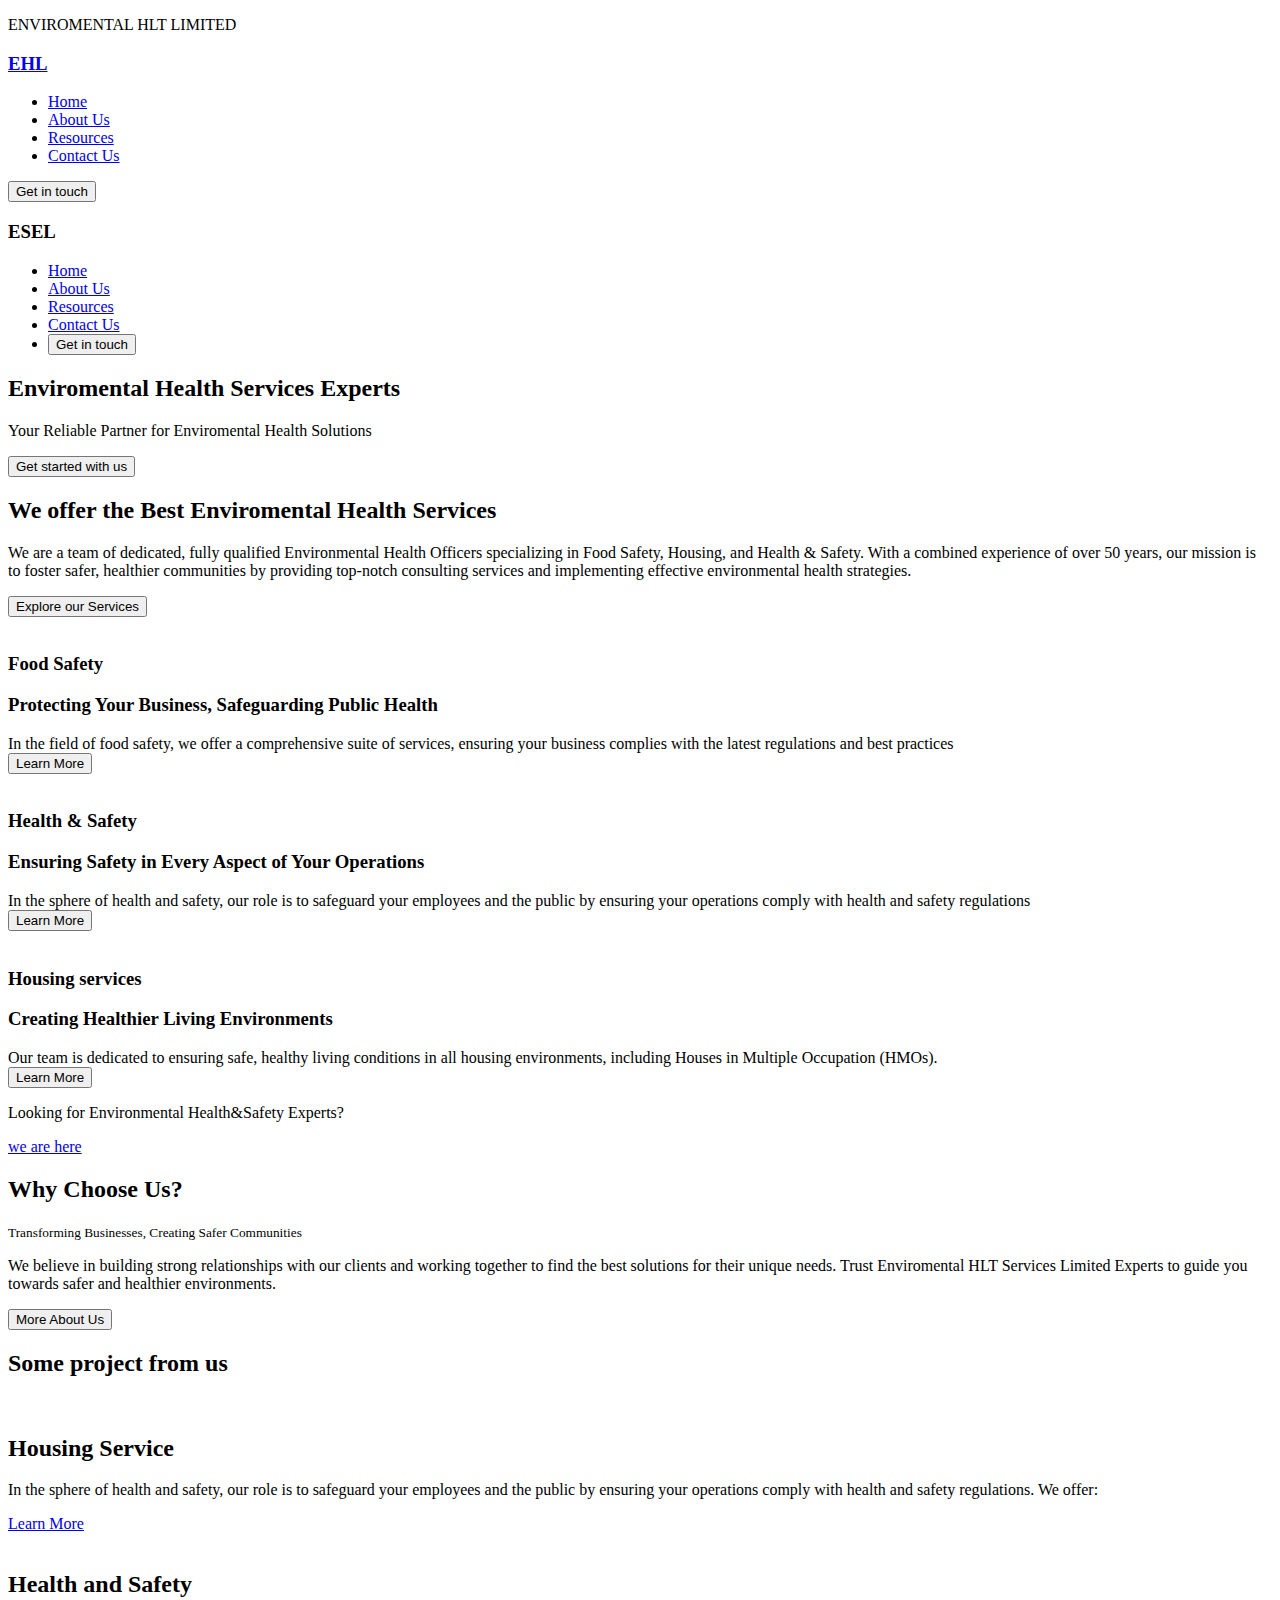
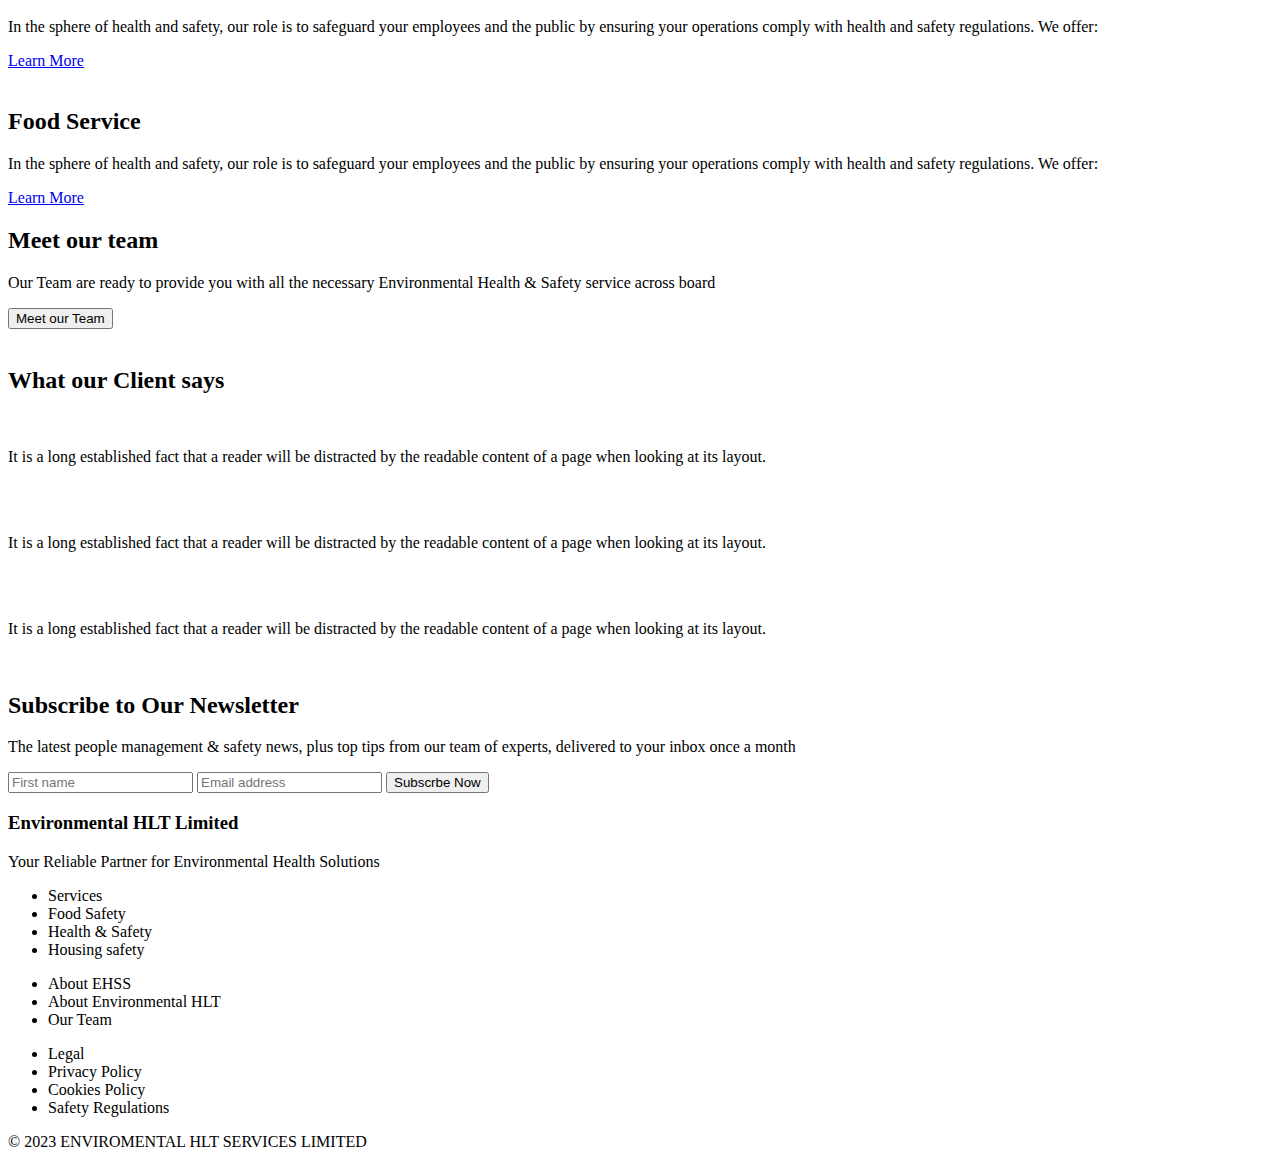
==== Index.html @ 36bedff0 "made adjustment to navbar" ====
<!DOCTYPE html>
<html lang="en">
  <head>
    <meta charset="UTF-8" />
    <meta http-equiv="X-UA-Compatible" content="IE=edge" />
    <meta name="viewport" content="width=device-width, initial-scale=1.0" />
    <title>ESEL | HTML</title>
    <link rel="stylesheet" href="assets/css/style.css" />
    <script src="assets/js/index.js"></script>
  </head>
  <body>
    <section class="hero_section">
      <div class="hero_content_wrapper">
        <div class="help_display">
          <p>ENVIROMENTAL HLT LIMITED</p>
        </div>
        <nav class="navbar">
          <div class="nav_content_wrapper">
            <h3><a href="Index.html" class="link">EHL</a></h3>
            <div class="nav_action_warapper">
              <ul class="nav_list">
                <li><a href="./index.html" class="link">Home</a></li>
                <li><a href="./about.html" class="link">About Us</a></li>
                <li><a href="./resources.html" class="link">Resources</a></li>
                <li><a href="./contact.html" class="link">Contact Us</a></li>
              </ul>
              <button class="btn btn-primary">Get in touch</button>
            </div>
            <div class="mobile_nav_toogler" onclick="oepnMobileNav()">
              <ion-icon name="menu-outline"></ion-icon>
            </div>
          </div>
        </nav>
        <nav class="mobile_nav hide">
          <div class="moble_nav_content_wrappe">
            <div class="mobile_nav_header">
              <h3>ESEL</h3>
              <div class="mobile_nav_closer" onclick="closeMobileNav()">
                <ion-icon name="close-outline"></ion-icon>
              </div>
            </div>
            <div class="mobile_nav_list_wrapper">
              <ul class="mobile_nav_list">
                <li><a href="./index.html" class="link">Home</a></li>
                <li><a href="./about.html" class="link">About Us</a></li>
                <li><a href="./resources.html" class="link">Resources</a></li>
                <li><a href="./contact.html" class="link">Contact Us</a></li>
                <li>
                  <button class="btn btn-primary">Get in touch</button>
                </li>
              </ul>
            </div>
          </div>
        </nav>

        <div class="hero_main_content">
          <h2 class="hero_header">Enviromental Health Services Experts</h2>
          <p class="hero_text">
            Your Reliable Partner for Enviromental Health Solutions
          </p>
          <div class="hero_btn_wrapper">
            <button class="btn btn-primary">Get started with us</button>
          </div>
        </div>
      </div>
    </section>

    <section class="services_section">
      <div class="contain">
        <div class="service_text_wrapper">
          <h2 class="services_section_header text-primary">
            We offer the Best Enviromental Health Services
          </h2>
          <p class="service_text">
            We are a team of dedicated, fully qualified Environmental Health
            Officers specializing in Food Safety, Housing, and Health & Safety.
            With a combined experience of over 50 years, our mission is to
            foster safer, healthier communities by providing top-notch
            consulting services and implementing effective environmental health
            strategies.
          </p>
          <button class="btn btn-primary-outline">Explore our Services</button>
        </div>

        <div class="service_content_wrapper">
          <div class="service_cards_wrapper">
            <div class="service_card">
              <div class="service_card_img_wrapper">
                <img
                  src="./assets/Images/food-case-study.png"
                  alt=""
                  class="service_card_img"
                />
              </div>
              <div class="service_card_content_wrapper">
                <div class="service_cardHeader">
                  <h3 class="service_card_header text-primary">Food Safety</h3>
                  <h3 class="service_card_sub_heading">
                    Protecting Your Business, Safeguarding Public Health
                  </h3>
                </div>
                <div class="service_cardBody">
                  <div class="service_card_text">
                    In the field of food safety, we offer a comprehensive suite
                    of services, ensuring your business complies with the latest
                    regulations and best practices
                  </div>
                  <button class="btn btn-block btn-primary">Learn More</button>
                </div>
              </div>
            </div>
            <div class="service_card">
              <div class="service_card_img_wrapper">
                <img
                  src="./assets/Images/health and safety banner.png"
                  alt=""
                  class="service_card_img"
                />
              </div>
              <div class="service_card_content_wrapper">
                <div class="service_cardHeader">
                  <h3 class="service_card_header">Health & Safety</h3>
                  <h3 class="service_card_sub_heading">
                    Ensuring Safety in Every Aspect of Your Operations
                  </h3>
                </div>
                <div class="service_cardBody">
                  <div class="service_card_text">
                    In the sphere of health and safety, our role is to safeguard
                    your employees and the public by ensuring your operations
                    comply with health and safety regulations
                  </div>
                  <button class="btn btn-block btn-dark">Learn More</button>
                </div>
              </div>
            </div>
            <div class="service_card">
              <div class="service_card_img_wrapper">
                <img
                  src="./assets/Images/housing banner.png"
                  alt=""
                  class="service_card_img"
                />
              </div>
              <div class="service_card_content_wrapper">
                <div class="service_cardHeader">
                  <h3 class="service_card_header text-pink">
                    Housing services
                  </h3>
                  <h3 class="service_card_sub_heading">
                    Creating Healthier Living Environments
                  </h3>
                </div>
                <div class="service_cardBody">
                  <div class="service_card_text">
                    Our team is dedicated to ensuring safe, healthy living
                    conditions in all housing environments, including Houses in
                    Multiple Occupation (HMOs).
                  </div>
                  <button class="btn btn-block btn-pink">Learn More</button>
                </div>
              </div>
            </div>
          </div>
        </div>

        <div class="service_bottom_area">
          <p>Looking for Environmental Health&Safety Experts?</p>
          <a href="#" class="service_link">we are here</a>
        </div>
      </div>
    </section>

    <div class="why_us_section">
      <div class="why_us_section_content_wrapper">
        <h2 class="why_us_header">Why Choose Us?</h2>
        <small>Transforming Businesses, Creating Safer Communities</small>
        <p class="why_us_text">
          We believe in building strong relationships with our clients and
          working together to find the best solutions for their unique needs.
          Trust Enviromental HLT Services Limited Experts to guide you towards
          safer and healthier environments.
        </p>
        <button class="btn btn-primary">More About Us</button>
      </div>
    </div>

    <section class="project_section">
      <div class="contain">
        <div class="peoject_action">
          <h2 class="project_section_header">Some project from us</h2>
        </div>
        <div class="project_cards_wrapper">
          <div class="project_card">
            <div class="project_card_img_wrapper">
              <img
                src="./assets/Images/housing-case-study.png"
                alt=""
                class="project_card_img"
              />
            </div>
            <div class="project_card_content_wrapper">
              <h2 class="project_card_heading">Housing Service</h2>
              <p class="project_card_text">
                In the sphere of health and safety, our role is to safeguard
                your employees and the public by ensuring your operations comply
                with health and safety regulations. We offer:
              </p>
              <a href="#" class="project_card_link">Learn More</a>
            </div>
          </div>
          <div class="project_card">
            <div class="project_card_img_wrapper">
              <img
                src="./assets/Images/housing-case-study.png"
                alt=""
                class="project_card_img"
              />
            </div>
            <div class="project_card_content_wrapper">
              <h2 class="project_card_heading">Health and Safety</h2>
              <p class="project_card_text">
                In the sphere of health and safety, our role is to safeguard
                your employees and the public by ensuring your operations comply
                with health and safety regulations. We offer:
              </p>
              <a href="#" class="project_card_link">Learn More</a>
            </div>
          </div>
          <div class="project_card">
            <div class="project_card_img_wrapper">
              <img
                src="./assets/Images/housing-case-study.png"
                alt=""
                class="project_card_img"
              />
            </div>
            <div class="project_card_content_wrapper">
              <h2 class="project_card_heading">Food Service</h2>
              <p class="project_card_text">
                In the sphere of health and safety, our role is to safeguard
                your employees and the public by ensuring your operations comply
                with health and safety regulations. We offer:
              </p>
              <a href="#" class="project_card_link">Learn More</a>
            </div>
          </div>
        </div>
      </div>
    </section>

    <section class="team_section">
      <div class="team_section_content_wrapper">
        <div class="team_section_top_area">
          <h2 class="team_section_header">Meet our team</h2>
          <p class="team_section_text">
            Our Team are ready to provide you with all the necessary
            Environmental Health & Safety service across board
          </p>
          <button class="btn btn-primary">Meet our Team</button>
        </div>
        <div class="team_members_image_wrapper">
          <img src="./assets/Images/team/3.png" alt="" class="team_img" />
          <img src="./assets/Images/team/3.png" alt="" class="team_img" />
          <img
            src="./assets/Images/team/4.png"
            alt=""
            class="team_img learge_team_img"
          />
          <img src="./assets/Images/team/6.png" alt="" class="team_img" />
          <img src="./assets/Images/team/6.png" alt="" class="team_img" />
        </div>
      </div>
    </section>

    <section class="review_section">
      <h2 class="review_section_header">What our Client says</h2>
      <div class="review_cards_wrapper">
        <div class="review_card">
          <img
            src="./assets/Images/testimonial-icon.png"
            alt=""
            class="review_card_icon"
          />
          <p class="review_text">
            It is a long established fact that a reader will be distracted by
            the readable content of a page when looking at its layout.
          </p>
          <div class="review_user_img_wrapper">
            <img
              src="./assets/Images/why choose us banner.png"
              alt=""
              class="review_user_img"
            />
          </div>
        </div>
        <div class="review_card">
          <img
            src="./assets/Images/testimonial-icon.png"
            alt=""
            class="review_card_icon"
          />
          <p class="review_text">
            It is a long established fact that a reader will be distracted by
            the readable content of a page when looking at its layout.
          </p>
          <div class="review_user_img_wrapper">
            <img
              src="./assets/Images/why choose us banner.png"
              alt=""
              class="review_user_img"
            />
          </div>
        </div>
        <div class="review_card">
          <img
            src="./assets/Images/testimonial-icon.png"
            alt=""
            class="review_card_icon"
          />
          <p class="review_text">
            It is a long established fact that a reader will be distracted by
            the readable content of a page when looking at its layout.
          </p>
          <div class="review_user_img_wrapper">
            <img
              src="./assets/Images/why choose us banner.png"
              alt=""
              class="review_user_img"
            />
          </div>
        </div>
      </div>
    </section>

    <section class="news_letter_section">
      <div class="news_letter_content_wrapper">
        <h2 class="newsletter_header">Subscribe to Our Newsletter</h2>
        <p class="news_letter_text">
          The latest people management & safety news, plus top tips from our
          team of experts, delivered to your inbox once a month
        </p>
        <div class="news_letter_form">
          <input
            type="text"
            name=""
            placeholder="First name"
            class="news_letter_input"
          />
          <input
            type="Email"
            name=""
            placeholder="Email address"
            class="news_letter_input"
          />
          <button class="btn btn-square btn-black">Subscrbe Now</button>
        </div>
      </div>
    </section>

    <footer class="footer">
      <div class="footer_content_wrapper">
        <div class="footer_diff">
          <h3 class="brand_name">Environmental HLT Limited</h3>
          <p class="brand_text">
            Your Reliable Partner for Environmental Health Solutions
          </p>
        </div>
        <div class="footer_list_wrapper">
          <ul class="footer_list">
            <li>Services</li>
            <li>Food Safety</li>
            <li>Health & Safety</li>
            <li>Housing safety</li>
          </ul>
          <ul class="footer_list">
            <li>About EHSS</li>
            <li>About Environmental HLT</li>
            <li>Our Team</li>
          </ul>
          <ul class="footer_list">
            <li>Legal</li>
            <li>Privacy Policy</li>
            <li>Cookies Policy</li>
            <li>Safety Regulations</li>
          </ul>
        </div>
      </div>
      <p class="copyright">© 2023 ENVIROMENTAL HLT SERVICES LIMITED</p>
    </footer>

    <script
      type="module"
      src="https://unpkg.com/ionicons@7.1.0/dist/ionicons/ionicons.esm.js"
    ></script>
    <script
      nomodule
      src="https://unpkg.com/ionicons@7.1.0/dist/ionicons/ionicons.js"
    ></script>
  </body>
</html>
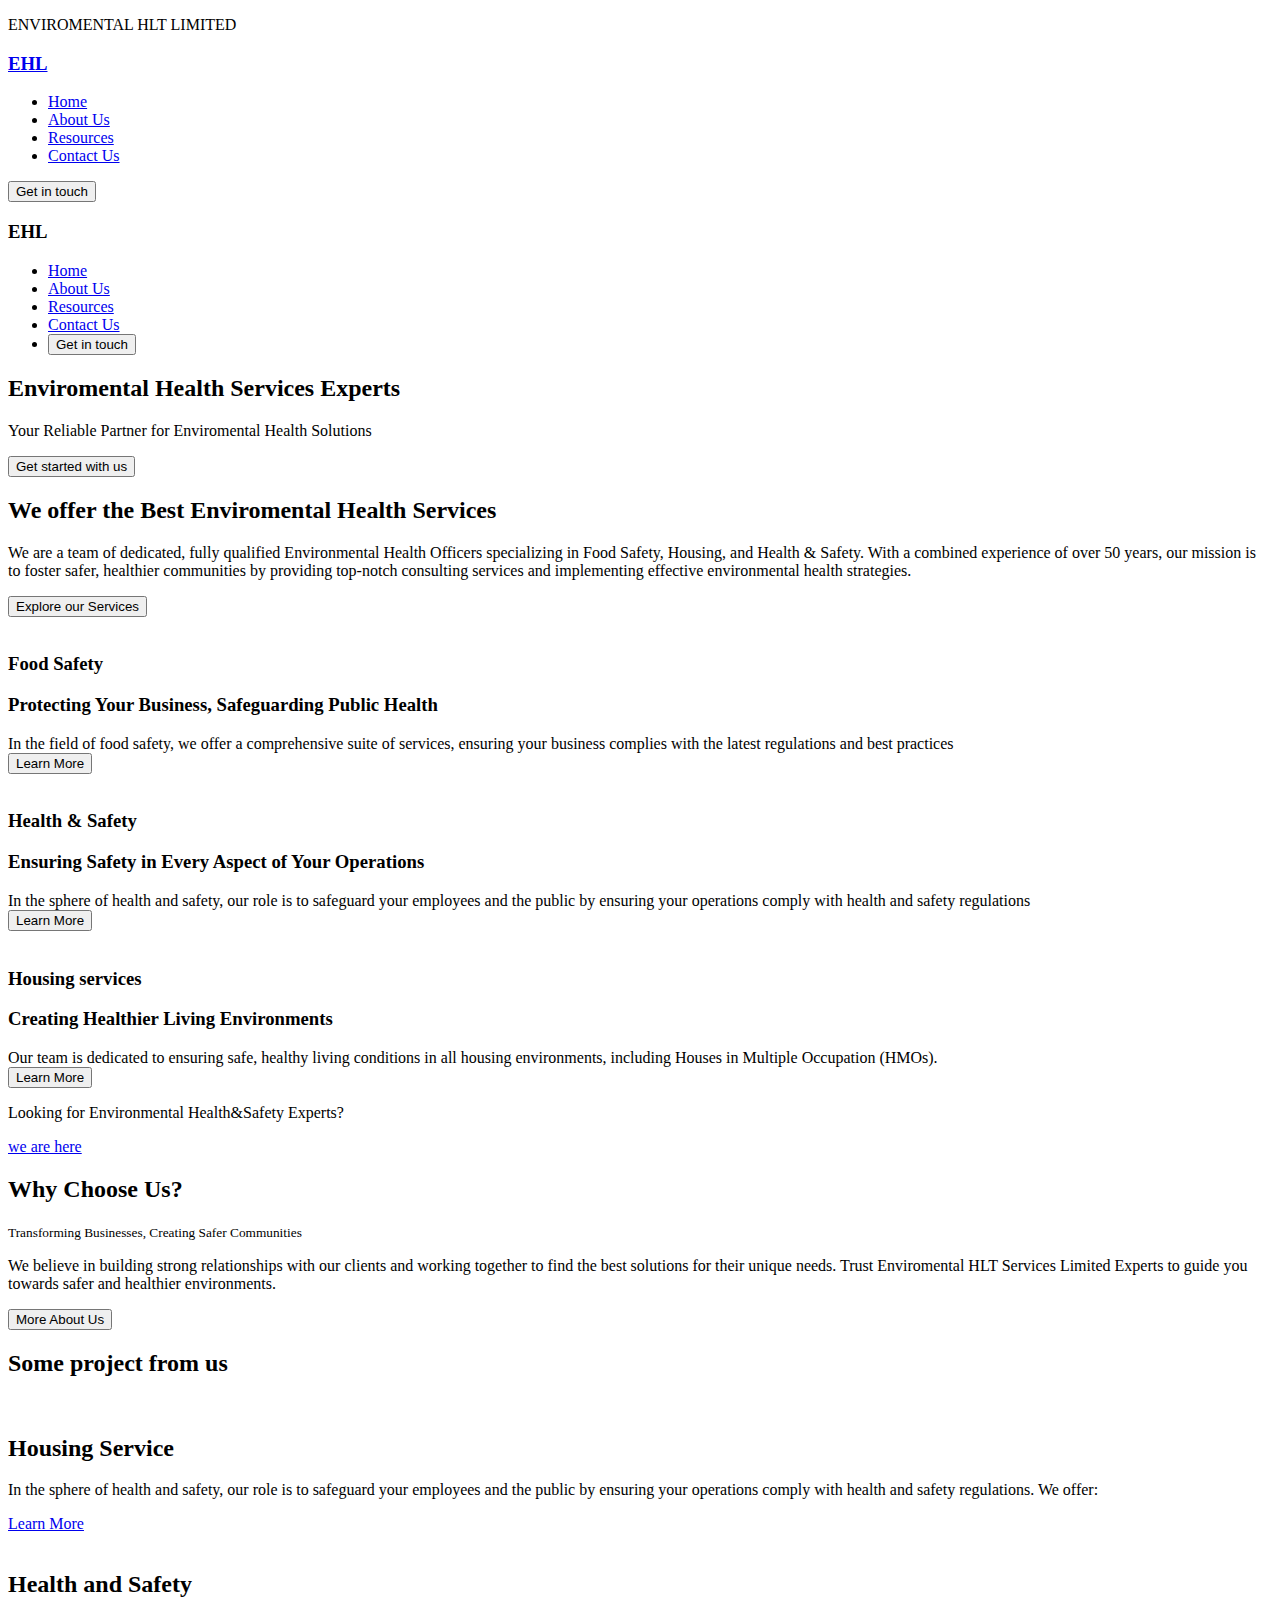
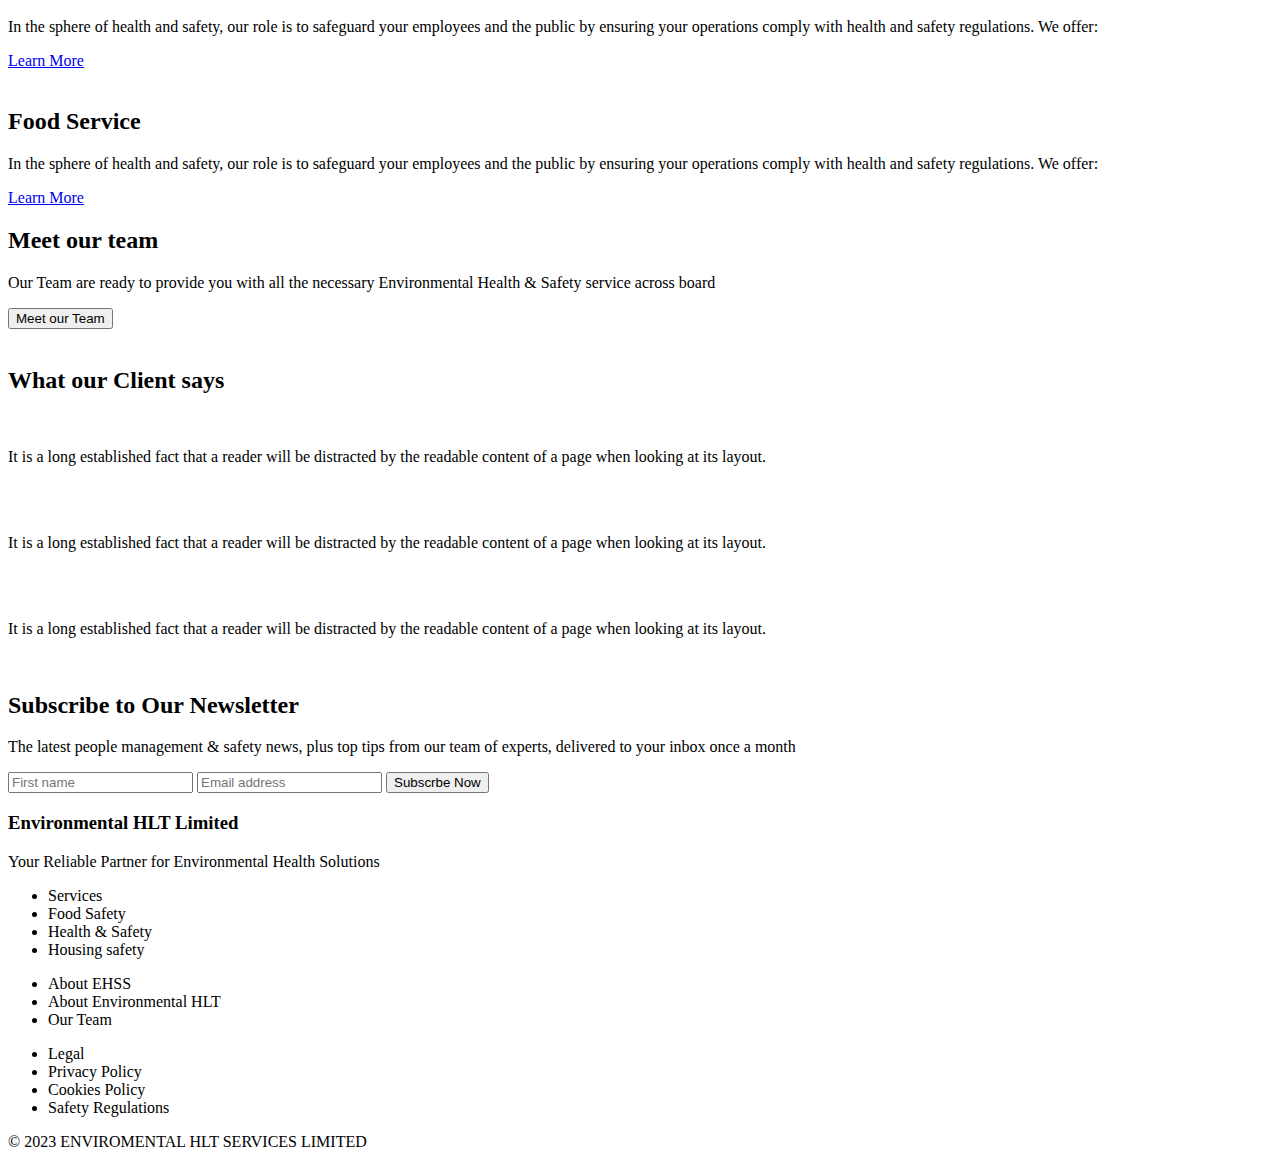
==== commit 8beab424: "maing adjustment to mobile nav" ====
--- a/Index.html
+++ b/Index.html
@@ -34,7 +34,7 @@
         <nav class="mobile_nav hide">
           <div class="moble_nav_content_wrappe">
             <div class="mobile_nav_header">
-              <h3>ESEL</h3>
+              <h3>EHL</h3>
               <div class="mobile_nav_closer" onclick="closeMobileNav()">
                 <ion-icon name="close-outline"></ion-icon>
               </div>
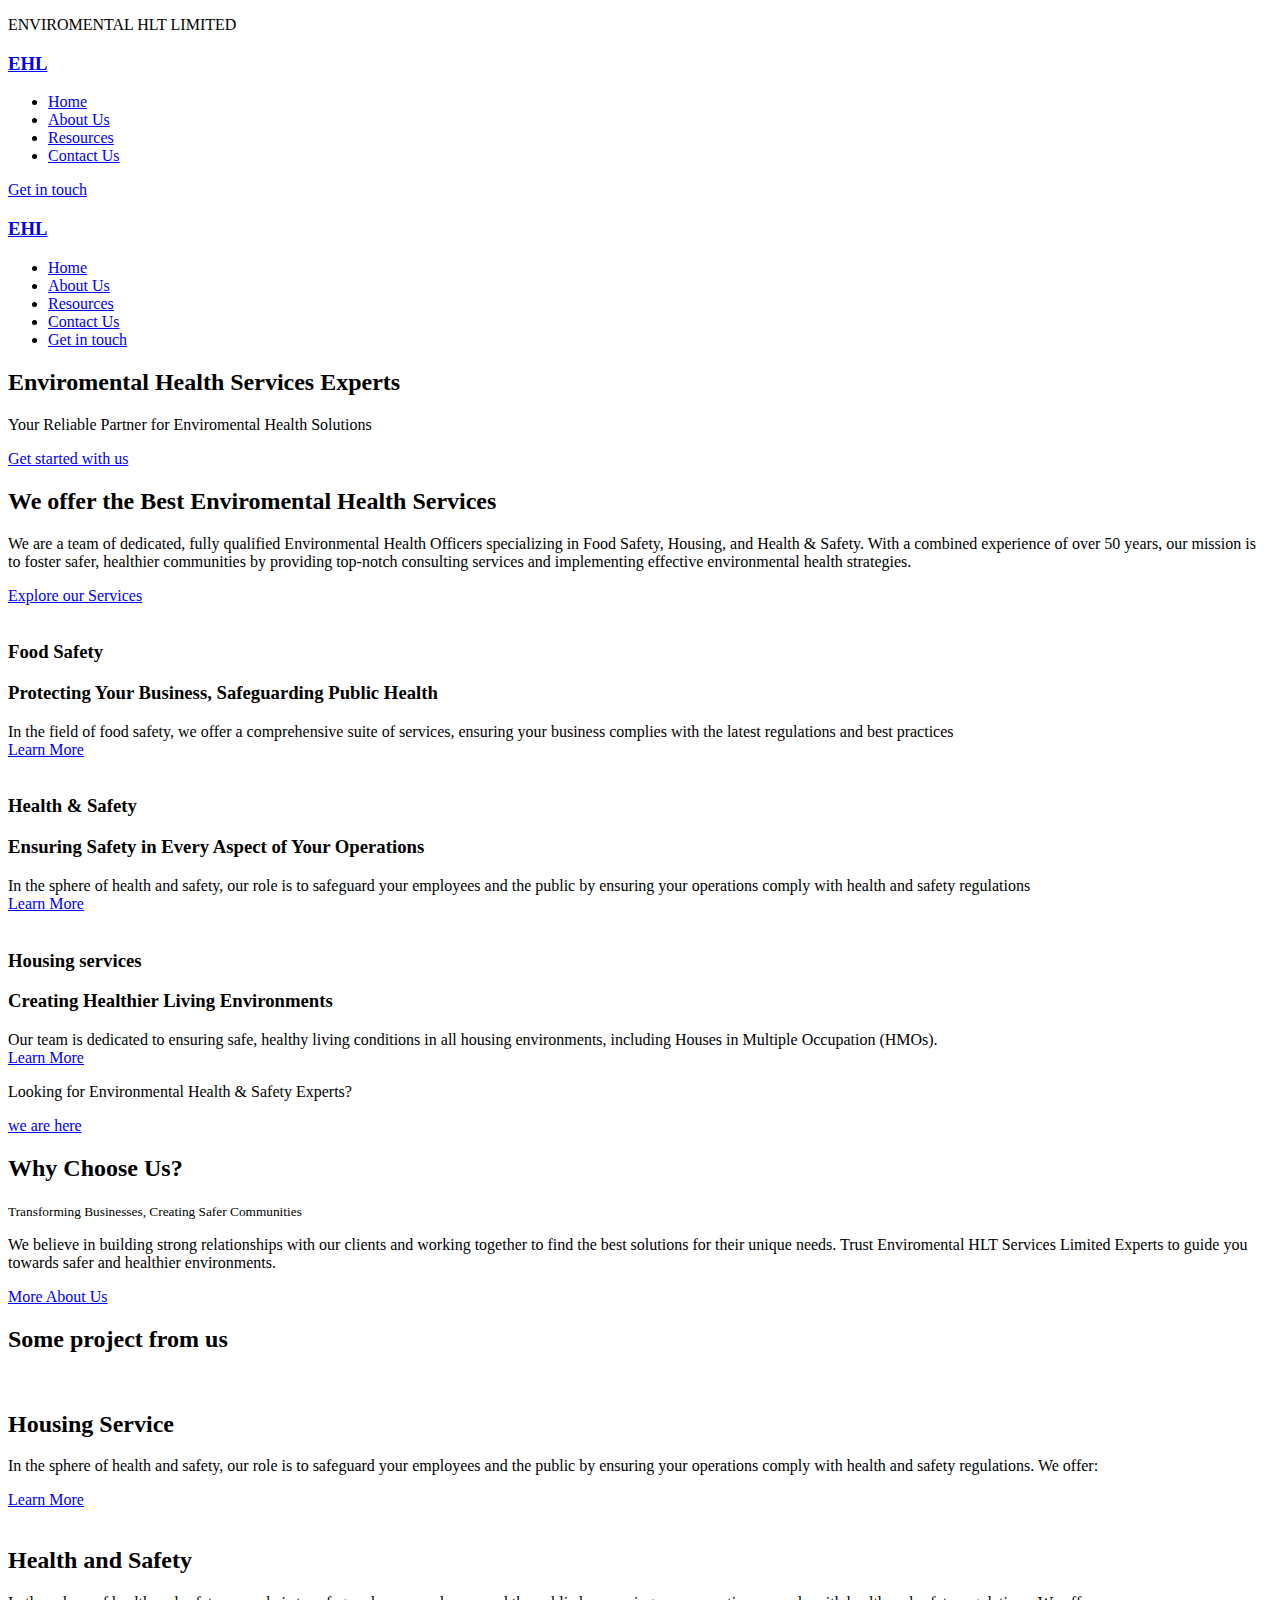
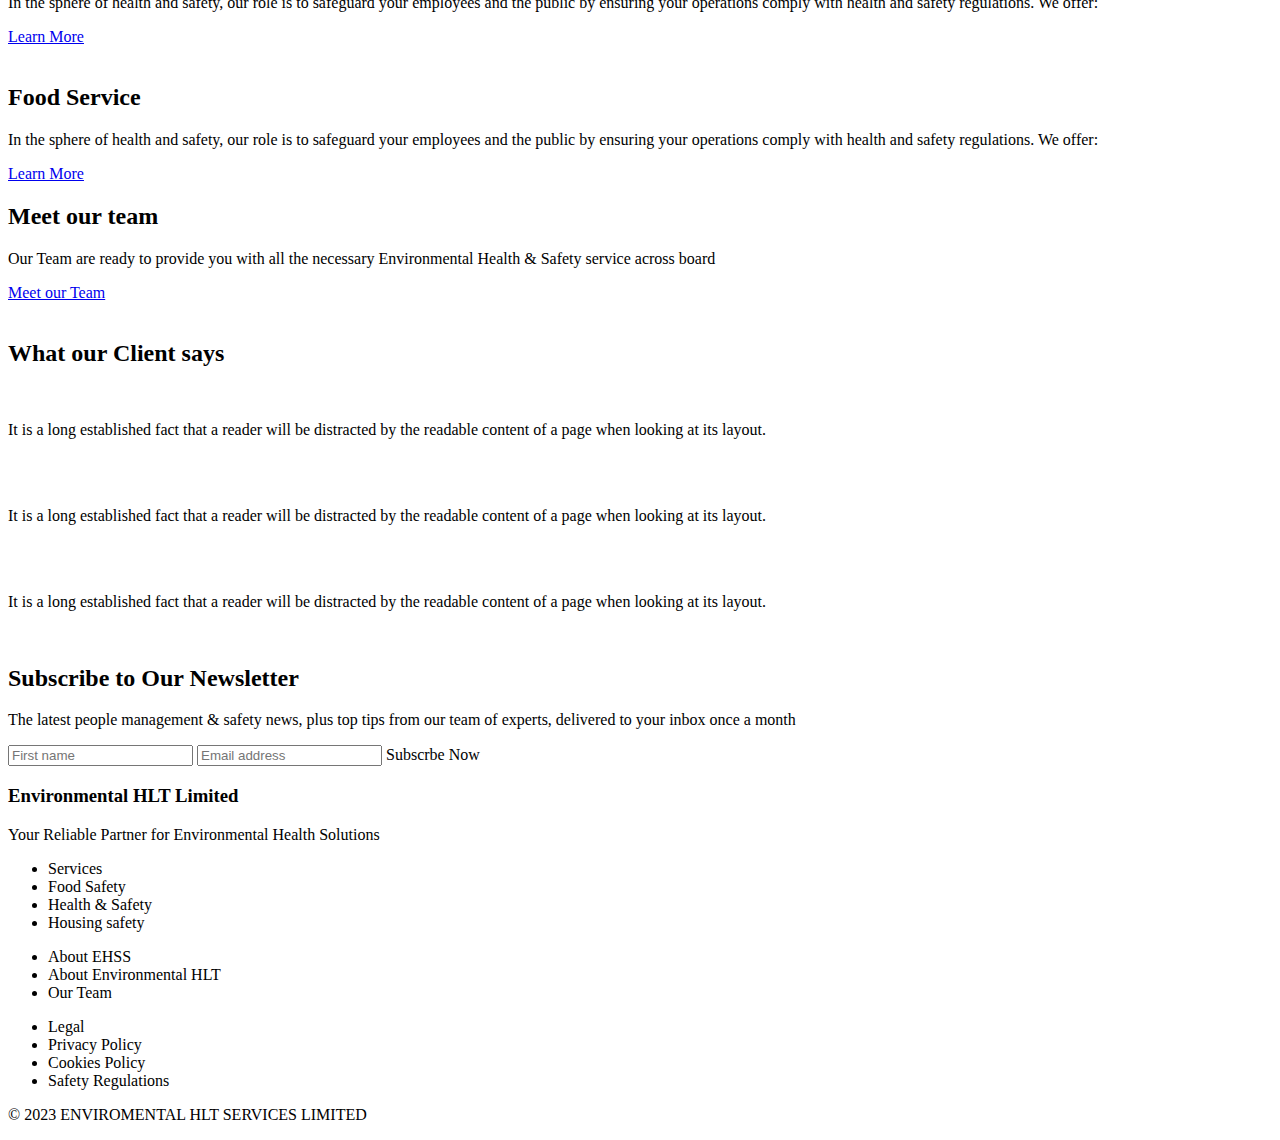
==== commit c5eaa249: "change styles to styles.css" ====
--- a/Index.html
+++ b/Index.html
@@ -5,7 +5,7 @@
     <meta http-equiv="X-UA-Compatible" content="IE=edge" />
     <meta name="viewport" content="width=device-width, initial-scale=1.0" />
     <title>ESEL | HTML</title>
-    <link rel="stylesheet" href="assets/css/style.css" />
+    <link rel="stylesheet" href="assets/css/styles.css" />
     <script src="assets/js/index.js"></script>
   </head>
   <body>
@@ -24,17 +24,18 @@
                 <li><a href="./resources.html" class="link">Resources</a></li>
                 <li><a href="./contact.html" class="link">Contact Us</a></li>
               </ul>
-              <button class="btn btn-primary">Get in touch</button>
+              <a href="contact.html" class="btn btn-primary">Get in touch</a>
             </div>
             <div class="mobile_nav_toogler" onclick="oepnMobileNav()">
               <ion-icon name="menu-outline"></ion-icon>
             </div>
           </div>
         </nav>
+
         <nav class="mobile_nav hide">
           <div class="moble_nav_content_wrappe">
             <div class="mobile_nav_header">
-              <h3>EHL</h3>
+              <h3><a href="Index.html" class="link">EHL</a></h3>
               <div class="mobile_nav_closer" onclick="closeMobileNav()">
                 <ion-icon name="close-outline"></ion-icon>
               </div>
@@ -46,20 +47,23 @@
                 <li><a href="./resources.html" class="link">Resources</a></li>
                 <li><a href="./contact.html" class="link">Contact Us</a></li>
                 <li>
-                  <button class="btn btn-primary">Get in touch</button>
+                  <a href="contact.html" class="btn btn-primary"
+                    >Get in touch</a
+                  >
                 </li>
               </ul>
             </div>
           </div>
         </nav>
-
         <div class="hero_main_content">
           <h2 class="hero_header">Enviromental Health Services Experts</h2>
           <p class="hero_text">
             Your Reliable Partner for Enviromental Health Solutions
           </p>
           <div class="hero_btn_wrapper">
-            <button class="btn btn-primary">Get started with us</button>
+            <a href="#getStarted" class="btn btn-primary"
+              >Get started with us</a
+            >
           </div>
         </div>
       </div>
@@ -67,7 +71,7 @@
 
     <section class="services_section">
       <div class="contain">
-        <div class="service_text_wrapper">
+        <div class="service_text_wrapper" id="getStarted">
           <h2 class="services_section_header text-primary">
             We offer the Best Enviromental Health Services
           </h2>
@@ -79,7 +83,9 @@
             consulting services and implementing effective environmental health
             strategies.
           </p>
-          <button class="btn btn-primary-outline">Explore our Services</button>
+          <a href="resources.html" class="btn btn-primary-outline"
+            >Explore our Services</a
+          >
         </div>
 
         <div class="service_content_wrapper">
@@ -87,7 +93,7 @@
             <div class="service_card">
               <div class="service_card_img_wrapper">
                 <img
-                  src="./assets/Images/food-case-study.png"
+                  src="./assets/images/food-case-study.png"
                   alt=""
                   class="service_card_img"
                 />
@@ -105,14 +111,16 @@
                     of services, ensuring your business complies with the latest
                     regulations and best practices
                   </div>
-                  <button class="btn btn-block btn-primary">Learn More</button>
+                  <a href="resources.html" class="btn btn-block btn-primary"
+                    >Learn More</a
+                  >
                 </div>
               </div>
             </div>
             <div class="service_card">
               <div class="service_card_img_wrapper">
                 <img
-                  src="./assets/Images/health and safety banner.png"
+                  src="./assets/images/health and safety banner.png"
                   alt=""
                   class="service_card_img"
                 />
@@ -130,14 +138,16 @@
                     your employees and the public by ensuring your operations
                     comply with health and safety regulations
                   </div>
-                  <button class="btn btn-block btn-dark">Learn More</button>
+                  <a href="resources.html" class="btn btn-block btn-dark"
+                    >Learn More</a
+                  >
                 </div>
               </div>
             </div>
             <div class="service_card">
               <div class="service_card_img_wrapper">
                 <img
-                  src="./assets/Images/housing banner.png"
+                  src="./assets/images/housing banner.png"
                   alt=""
                   class="service_card_img"
                 />
@@ -157,7 +167,9 @@
                     conditions in all housing environments, including Houses in
                     Multiple Occupation (HMOs).
                   </div>
-                  <button class="btn btn-block btn-pink">Learn More</button>
+                  <a href="resources.html" class="btn btn-block btn-pink"
+                    >Learn More</a
+                  >
                 </div>
               </div>
             </div>
@@ -165,8 +177,8 @@
         </div>
 
         <div class="service_bottom_area">
-          <p>Looking for Environmental Health&Safety Experts?</p>
-          <a href="#" class="service_link">we are here</a>
+          <p>Looking for Environmental Health & Safety Experts?</p>
+          <a href="resources.html" class="service_link">we are here</a>
         </div>
       </div>
     </section>
@@ -181,7 +193,7 @@
           Trust Enviromental HLT Services Limited Experts to guide you towards
           safer and healthier environments.
         </p>
-        <button class="btn btn-primary">More About Us</button>
+        <a href="about.html" class="btn btn-primary">More About Us</a>
       </div>
     </div>
 
@@ -194,7 +206,7 @@
           <div class="project_card">
             <div class="project_card_img_wrapper">
               <img
-                src="./assets/Images/housing-case-study.png"
+                src="./assets/images/housing-case-study.png"
                 alt=""
                 class="project_card_img"
               />
@@ -206,13 +218,13 @@
                 your employees and the public by ensuring your operations comply
                 with health and safety regulations. We offer:
               </p>
-              <a href="#" class="project_card_link">Learn More</a>
+              <a href="about.html" class="project_card_link">Learn More</a>
             </div>
           </div>
           <div class="project_card">
             <div class="project_card_img_wrapper">
               <img
-                src="./assets/Images/housing-case-study.png"
+                src="./assets/images/housing-case-study.png"
                 alt=""
                 class="project_card_img"
               />
@@ -224,13 +236,13 @@
                 your employees and the public by ensuring your operations comply
                 with health and safety regulations. We offer:
               </p>
-              <a href="#" class="project_card_link">Learn More</a>
+              <a href="about.html" class="project_card_link">Learn More</a>
             </div>
           </div>
           <div class="project_card">
             <div class="project_card_img_wrapper">
               <img
-                src="./assets/Images/housing-case-study.png"
+                src="./assets/images/housing-case-study.png"
                 alt=""
                 class="project_card_img"
               />
@@ -242,7 +254,7 @@
                 your employees and the public by ensuring your operations comply
                 with health and safety regulations. We offer:
               </p>
-              <a href="#" class="project_card_link">Learn More</a>
+              <a href="about.html" class="project_card_link">Learn More</a>
             </div>
           </div>
         </div>
@@ -257,18 +269,18 @@
             Our Team are ready to provide you with all the necessary
             Environmental Health & Safety service across board
           </p>
-          <button class="btn btn-primary">Meet our Team</button>
+          <a href="about.html" class="btn btn-primary">Meet our Team</a>
         </div>
         <div class="team_members_image_wrapper">
-          <img src="./assets/Images/team/3.png" alt="" class="team_img" />
-          <img src="./assets/Images/team/3.png" alt="" class="team_img" />
+          <img src="./assets/images/team/3.png" alt="" class="team_img" />
+          <img src="./assets/images/team/3.png" alt="" class="team_img" />
           <img
-            src="./assets/Images/team/4.png"
+            src="./assets/images/team/4.png"
             alt=""
             class="team_img learge_team_img"
           />
-          <img src="./assets/Images/team/6.png" alt="" class="team_img" />
-          <img src="./assets/Images/team/6.png" alt="" class="team_img" />
+          <img src="./assets/images/team/6.png" alt="" class="team_img" />
+          <img src="./assets/images/team/6.png" alt="" class="team_img" />
         </div>
       </div>
     </section>
@@ -278,7 +290,7 @@
       <div class="review_cards_wrapper">
         <div class="review_card">
           <img
-            src="./assets/Images/testimonial-icon.png"
+            src="./assets/images/testimonial-icon.png"
             alt=""
             class="review_card_icon"
           />
@@ -288,7 +300,7 @@
           </p>
           <div class="review_user_img_wrapper">
             <img
-              src="./assets/Images/why choose us banner.png"
+              src="./assets/images/why choose us banner.png"
               alt=""
               class="review_user_img"
             />
@@ -296,7 +308,7 @@
         </div>
         <div class="review_card">
           <img
-            src="./assets/Images/testimonial-icon.png"
+            src="./assets/images/testimonial-icon.png"
             alt=""
             class="review_card_icon"
           />
@@ -306,7 +318,7 @@
           </p>
           <div class="review_user_img_wrapper">
             <img
-              src="./assets/Images/why choose us banner.png"
+              src="./assets/images/why choose us banner.png"
               alt=""
               class="review_user_img"
             />
@@ -314,7 +326,7 @@
         </div>
         <div class="review_card">
           <img
-            src="./assets/Images/testimonial-icon.png"
+            src="./assets/images/testimonial-icon.png"
             alt=""
             class="review_card_icon"
           />
@@ -324,7 +336,7 @@
           </p>
           <div class="review_user_img_wrapper">
             <img
-              src="./assets/Images/why choose us banner.png"
+              src="./assets/images/why choose us banner.png"
               alt=""
               class="review_user_img"
             />
@@ -353,7 +365,7 @@
             placeholder="Email address"
             class="news_letter_input"
           />
-          <button class="btn btn-square btn-black">Subscrbe Now</button>
+          <a class="btn btn-square btn-black">Subscrbe Now</a>
         </div>
       </div>
     </section>
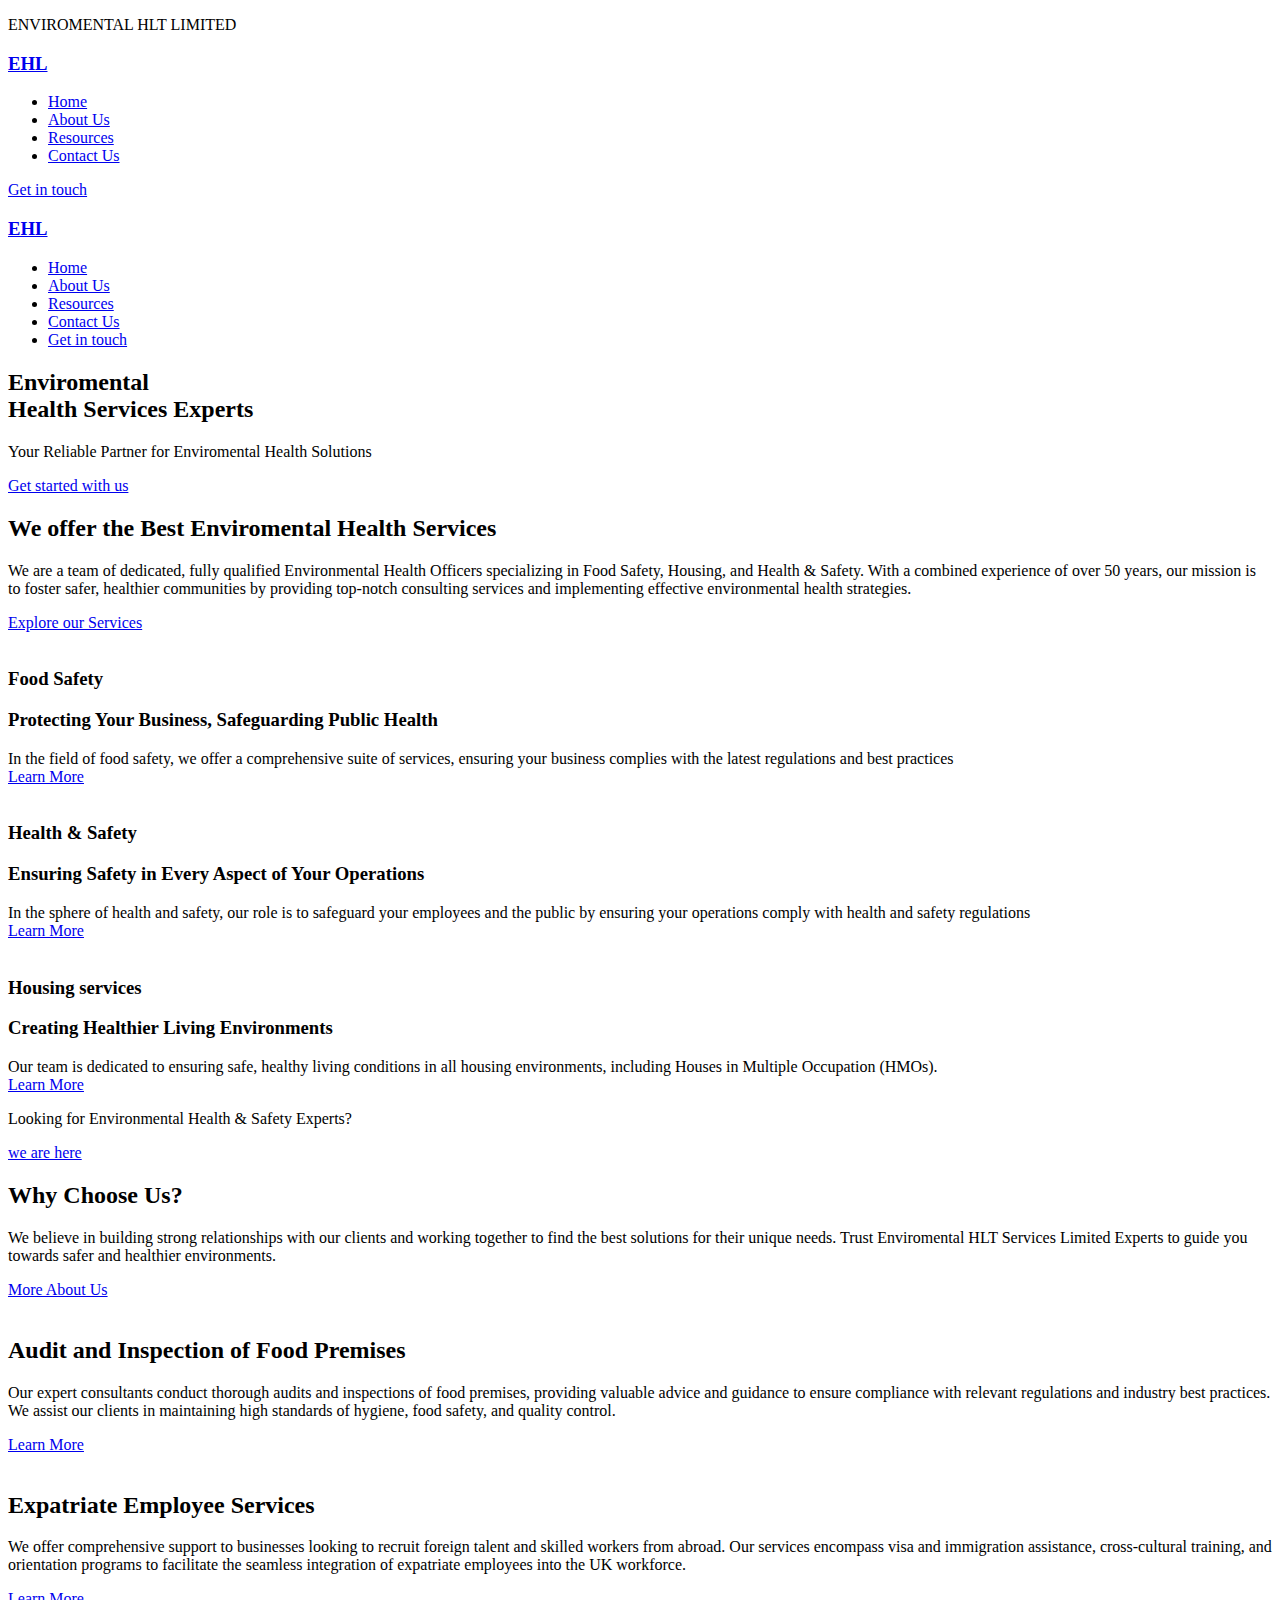
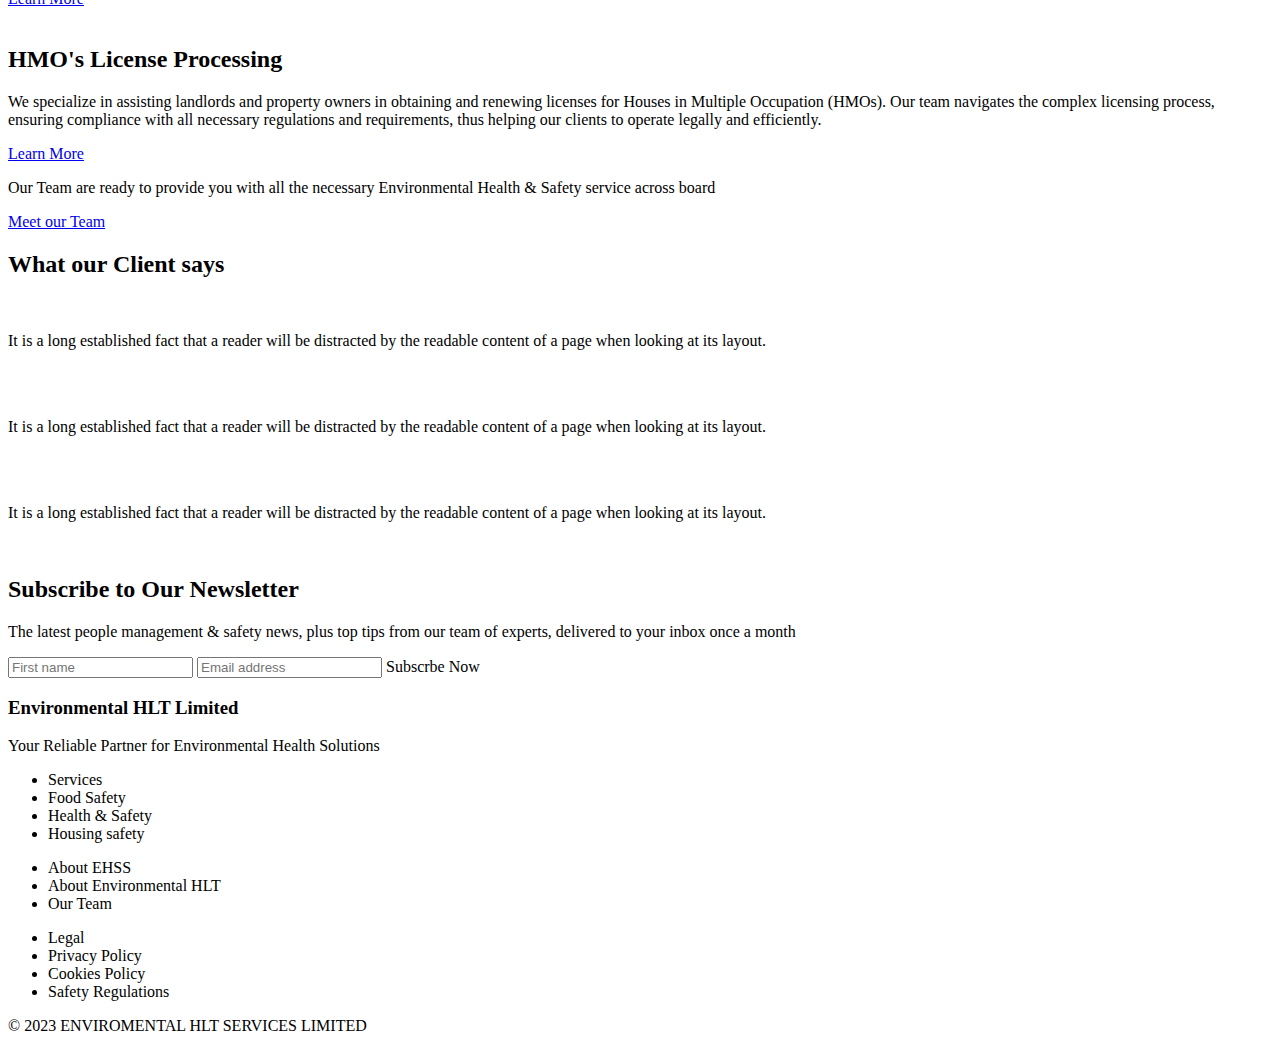
==== commit 859b64e8: "refactored codebase" ====
--- a/Index.html
+++ b/Index.html
@@ -22,9 +22,9 @@
                 <li><a href="./index.html" class="link">Home</a></li>
                 <li><a href="./about.html" class="link">About Us</a></li>
                 <li><a href="./resources.html" class="link">Resources</a></li>
-                <li><a href="./contact.html" class="link">Contact Us</a></li>
+                <li><a href="#" class="link">Contact Us</a></li>
               </ul>
-              <a href="contact.html" class="btn btn-primary">Get in touch</a>
+              <a href="#" class="btn btn-primary">Get in touch</a>
             </div>
             <div class="mobile_nav_toogler" onclick="oepnMobileNav()">
               <ion-icon name="menu-outline"></ion-icon>
@@ -45,18 +45,19 @@
                 <li><a href="./index.html" class="link">Home</a></li>
                 <li><a href="./about.html" class="link">About Us</a></li>
                 <li><a href="./resources.html" class="link">Resources</a></li>
-                <li><a href="./contact.html" class="link">Contact Us</a></li>
+                <li><a href="#" class="link">Contact Us</a></li>
                 <li>
-                  <a href="contact.html" class="btn btn-primary"
-                    >Get in touch</a
-                  >
+                  <a href="#" class="btn btn-primary">Get in touch</a>
                 </li>
               </ul>
             </div>
           </div>
         </nav>
         <div class="hero_main_content">
-          <h2 class="hero_header">Enviromental Health Services Experts</h2>
+          <h2 class="hero_header">
+            Enviromental <br />
+            Health Services Experts
+          </h2>
           <p class="hero_text">
             Your Reliable Partner for Enviromental Health Solutions
           </p>
@@ -186,7 +187,6 @@
     <div class="why_us_section">
       <div class="why_us_section_content_wrapper">
         <h2 class="why_us_header">Why Choose Us?</h2>
-        <small>Transforming Businesses, Creating Safer Communities</small>
         <p class="why_us_text">
           We believe in building strong relationships with our clients and
           working together to find the best solutions for their unique needs.
@@ -200,23 +200,26 @@
     <section class="project_section">
       <div class="contain">
         <div class="peoject_action">
-          <h2 class="project_section_header">Some project from us</h2>
         </div>
         <div class="project_cards_wrapper">
           <div class="project_card">
             <div class="project_card_img_wrapper">
               <img
-                src="./assets/images/housing-case-study.png"
+                src="./assets/images/services/service5.jpg"
                 alt=""
                 class="project_card_img"
               />
             </div>
             <div class="project_card_content_wrapper">
-              <h2 class="project_card_heading">Housing Service</h2>
+              <h2 class="project_card_heading">
+                Audit and Inspection of Food Premises
+              </h2>
               <p class="project_card_text">
-                In the sphere of health and safety, our role is to safeguard
-                your employees and the public by ensuring your operations comply
-                with health and safety regulations. We offer:
+                Our expert consultants conduct thorough audits and inspections
+                of food premises, providing valuable advice and guidance to
+                ensure compliance with relevant regulations and industry best
+                practices. We assist our clients in maintaining high standards
+                of hygiene, food safety, and quality control.
               </p>
               <a href="about.html" class="project_card_link">Learn More</a>
             </div>
@@ -224,17 +227,19 @@
           <div class="project_card">
             <div class="project_card_img_wrapper">
               <img
-                src="./assets/images/housing-case-study.png"
+                src="./assets/images/services/service6.jpg"
                 alt=""
                 class="project_card_img"
               />
             </div>
             <div class="project_card_content_wrapper">
-              <h2 class="project_card_heading">Health and Safety</h2>
+              <h2 class="project_card_heading">Expatriate Employee Services</h2>
               <p class="project_card_text">
-                In the sphere of health and safety, our role is to safeguard
-                your employees and the public by ensuring your operations comply
-                with health and safety regulations. We offer:
+                We offer comprehensive support to businesses looking to recruit
+                foreign talent and skilled workers from abroad. Our services
+                encompass visa and immigration assistance, cross-cultural
+                training, and orientation programs to facilitate the seamless
+                integration of expatriate employees into the UK workforce.
               </p>
               <a href="about.html" class="project_card_link">Learn More</a>
             </div>
@@ -242,17 +247,20 @@
           <div class="project_card">
             <div class="project_card_img_wrapper">
               <img
-                src="./assets/images/housing-case-study.png"
+                src="./assets/images/services/service7.jpg"
                 alt=""
                 class="project_card_img"
               />
             </div>
             <div class="project_card_content_wrapper">
-              <h2 class="project_card_heading">Food Service</h2>
+              <h2 class="project_card_heading">HMO's License Processing</h2>
               <p class="project_card_text">
-                In the sphere of health and safety, our role is to safeguard
-                your employees and the public by ensuring your operations comply
-                with health and safety regulations. We offer:
+                We specialize in assisting landlords and property owners in
+                obtaining and renewing licenses for Houses in Multiple
+                Occupation (HMOs). Our team navigates the complex licensing
+                process, ensuring compliance with all necessary regulations and
+                requirements, thus helping our clients to operate legally and
+                efficiently.
               </p>
               <a href="about.html" class="project_card_link">Learn More</a>
             </div>
@@ -262,84 +270,88 @@
     </section>
 
     <section class="team_section">
-      <div class="team_section_content_wrapper">
-        <div class="team_section_top_area">
-          <h2 class="team_section_header">Meet our team</h2>
-          <p class="team_section_text">
-            Our Team are ready to provide you with all the necessary
-            Environmental Health & Safety service across board
-          </p>
-          <a href="about.html" class="btn btn-primary">Meet our Team</a>
-        </div>
-        <div class="team_members_image_wrapper">
-          <img src="./assets/images/team/3.png" alt="" class="team_img" />
-          <img src="./assets/images/team/3.png" alt="" class="team_img" />
-          <img
-            src="./assets/images/team/4.png"
-            alt=""
-            class="team_img learge_team_img"
-          />
-          <img src="./assets/images/team/6.png" alt="" class="team_img" />
-          <img src="./assets/images/team/6.png" alt="" class="team_img" />
+      <div class="contain">
+        <div class="team_section_content_wrapper">
+          <div class="team_section_top_area">
+            <!-- <h2 class="team_section_header">Meet our team</h2> -->
+            <p class="team_section_text">
+              Our Team are ready to provide you with all the necessary
+              Environmental Health & Safety service across board
+            </p>
+            <a href="about.html" class="btn btn-primary">Meet our Team</a>
+          </div>
+          <!-- <div class="team_members_image_wrapper">
+            <img src="./assets/images/team/3.png" alt="" class="team_img" />
+            <img src="./assets/images/team/3.png" alt="" class="team_img" />
+            <img
+              src="./assets/images/team/4.png"
+              alt=""
+              class="team_img learge_team_img"
+            />
+            <img src="./assets/images/team/6.png" alt="" class="team_img" />
+            <img src="./assets/images/team/6.png" alt="" class="team_img" />
+          </div> -->
         </div>
       </div>
     </section>
 
     <section class="review_section">
-      <h2 class="review_section_header">What our Client says</h2>
-      <div class="review_cards_wrapper">
-        <div class="review_card">
-          <img
-            src="./assets/images/testimonial-icon.png"
-            alt=""
-            class="review_card_icon"
-          />
-          <p class="review_text">
-            It is a long established fact that a reader will be distracted by
-            the readable content of a page when looking at its layout.
-          </p>
-          <div class="review_user_img_wrapper">
+      <div class="contain">
+        <h2 class="review_section_header">What our Client says</h2>
+        <div class="review_cards_wrapper">
+          <div class="review_card">
             <img
-              src="./assets/images/why choose us banner.png"
+              src="./assets/images/testimonial-icon.png"
               alt=""
-              class="review_user_img"
+              class="review_card_icon"
             />
-          </div>
-        </div>
-        <div class="review_card">
-          <img
-            src="./assets/images/testimonial-icon.png"
-            alt=""
-            class="review_card_icon"
-          />
-          <p class="review_text">
-            It is a long established fact that a reader will be distracted by
-            the readable content of a page when looking at its layout.
-          </p>
-          <div class="review_user_img_wrapper">
+            <p class="review_text">
+              It is a long established fact that a reader will be distracted by
+              the readable content of a page when looking at its layout.
+            </p>
+            <div class="review_user_img_wrapper">
+              <img
+                src="./assets/images/why choose us banner.png"
+                alt=""
+                class="review_user_img"
+              />
+            </div>
+          </div>
+          <div class="review_card">
             <img
-              src="./assets/images/why choose us banner.png"
+              src="./assets/images/testimonial-icon.png"
               alt=""
-              class="review_user_img"
+              class="review_card_icon"
             />
-          </div>
-        </div>
-        <div class="review_card">
-          <img
-            src="./assets/images/testimonial-icon.png"
-            alt=""
-            class="review_card_icon"
-          />
-          <p class="review_text">
-            It is a long established fact that a reader will be distracted by
-            the readable content of a page when looking at its layout.
-          </p>
-          <div class="review_user_img_wrapper">
+            <p class="review_text">
+              It is a long established fact that a reader will be distracted by
+              the readable content of a page when looking at its layout.
+            </p>
+            <div class="review_user_img_wrapper">
+              <img
+                src="./assets/images/why choose us banner.png"
+                alt=""
+                class="review_user_img"
+              />
+            </div>
+          </div>
+          <div class="review_card">
             <img
-              src="./assets/images/why choose us banner.png"
+              src="./assets/images/testimonial-icon.png"
               alt=""
-              class="review_user_img"
+              class="review_card_icon"
             />
+            <p class="review_text">
+              It is a long established fact that a reader will be distracted by
+              the readable content of a page when looking at its layout.
+            </p>
+            <div class="review_user_img_wrapper">
+              <img
+                src="./assets/images/why choose us banner.png"
+                alt=""
+                class="review_user_img"
+              />
+            </div>
           </div>
         </div>
       </div>
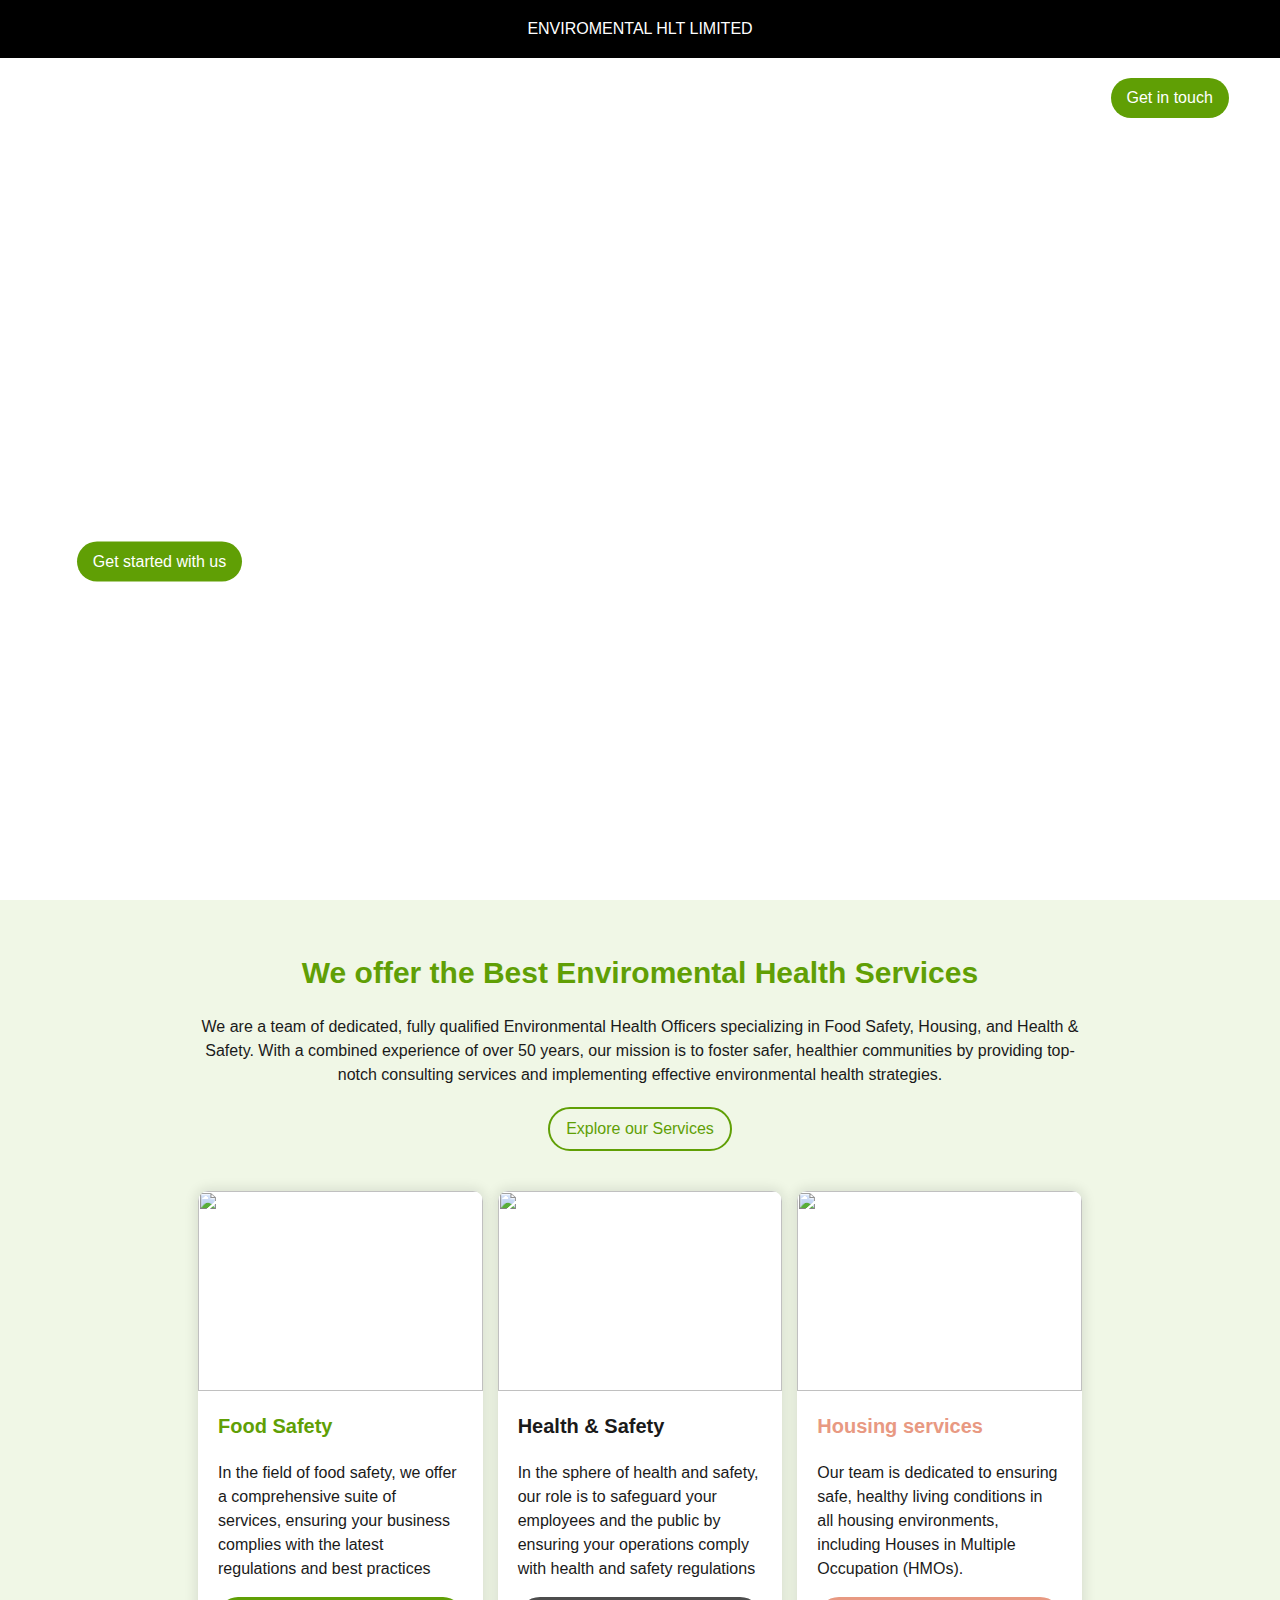
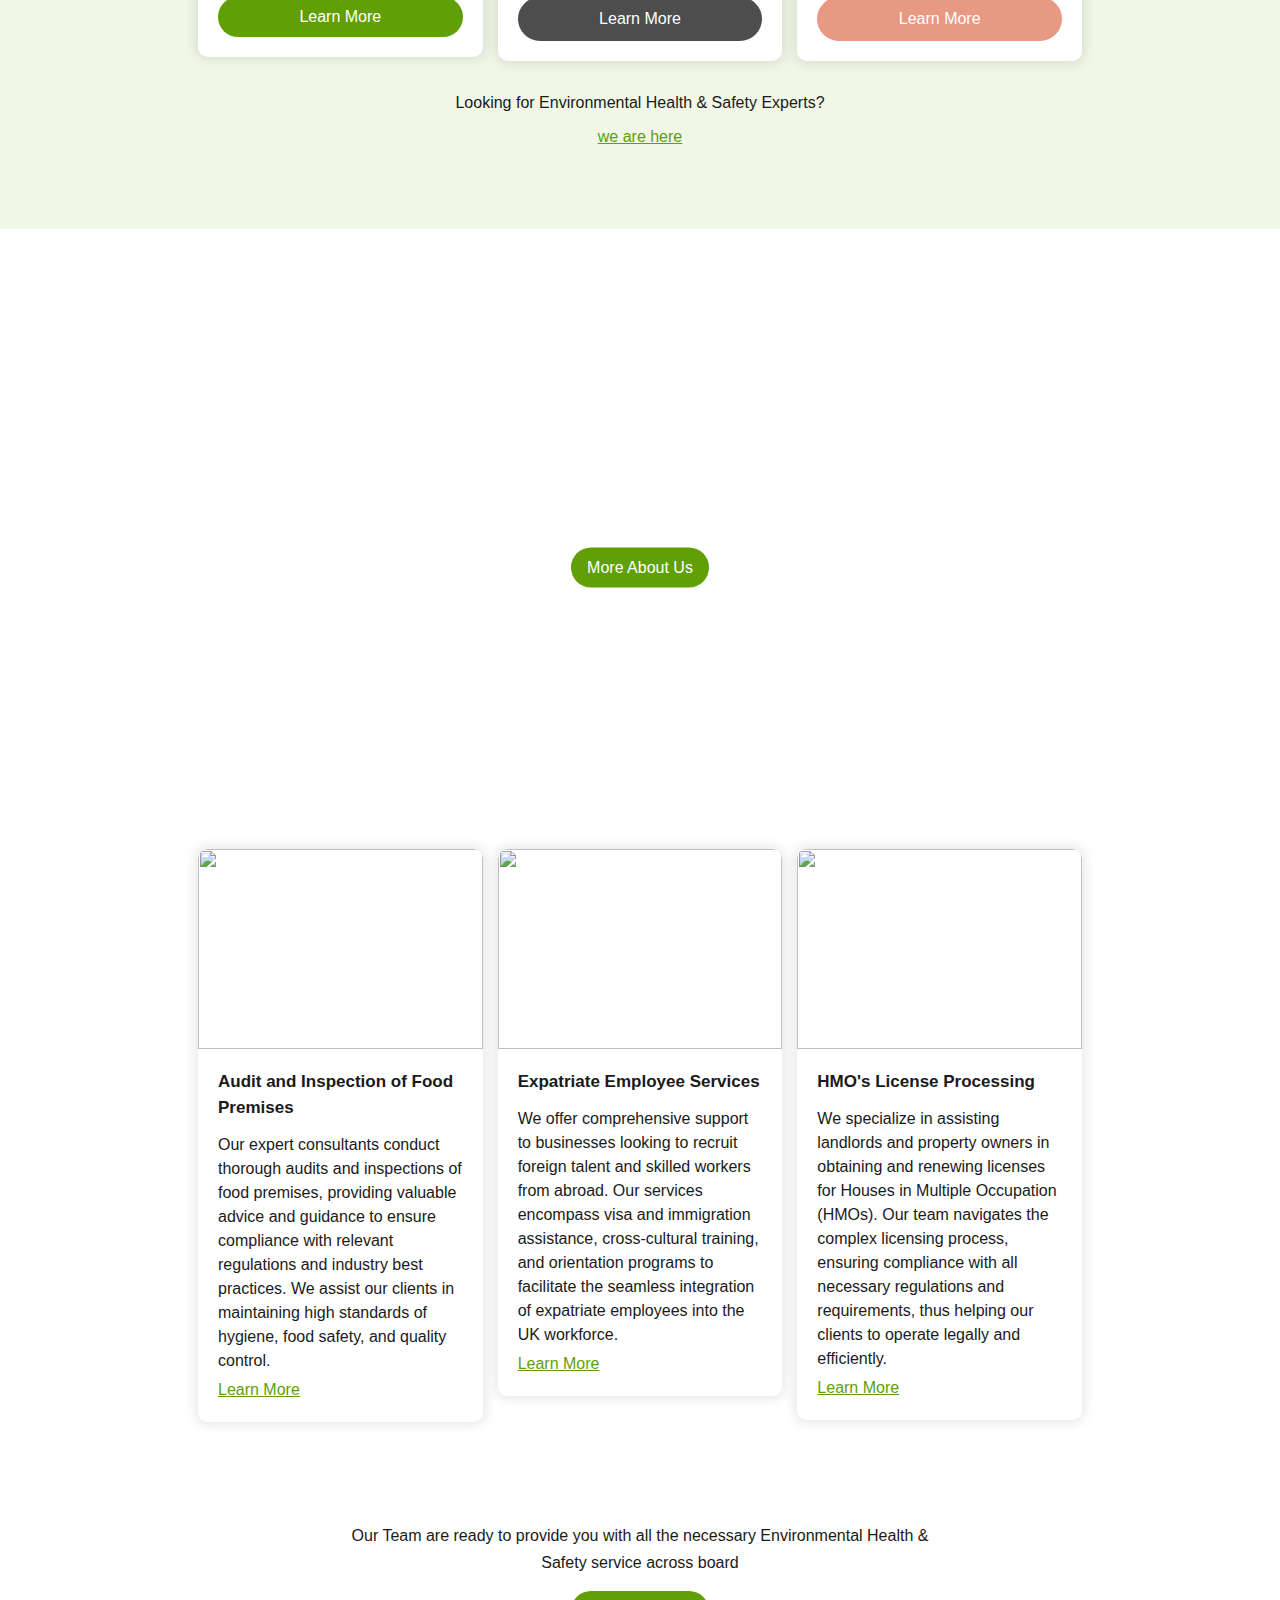
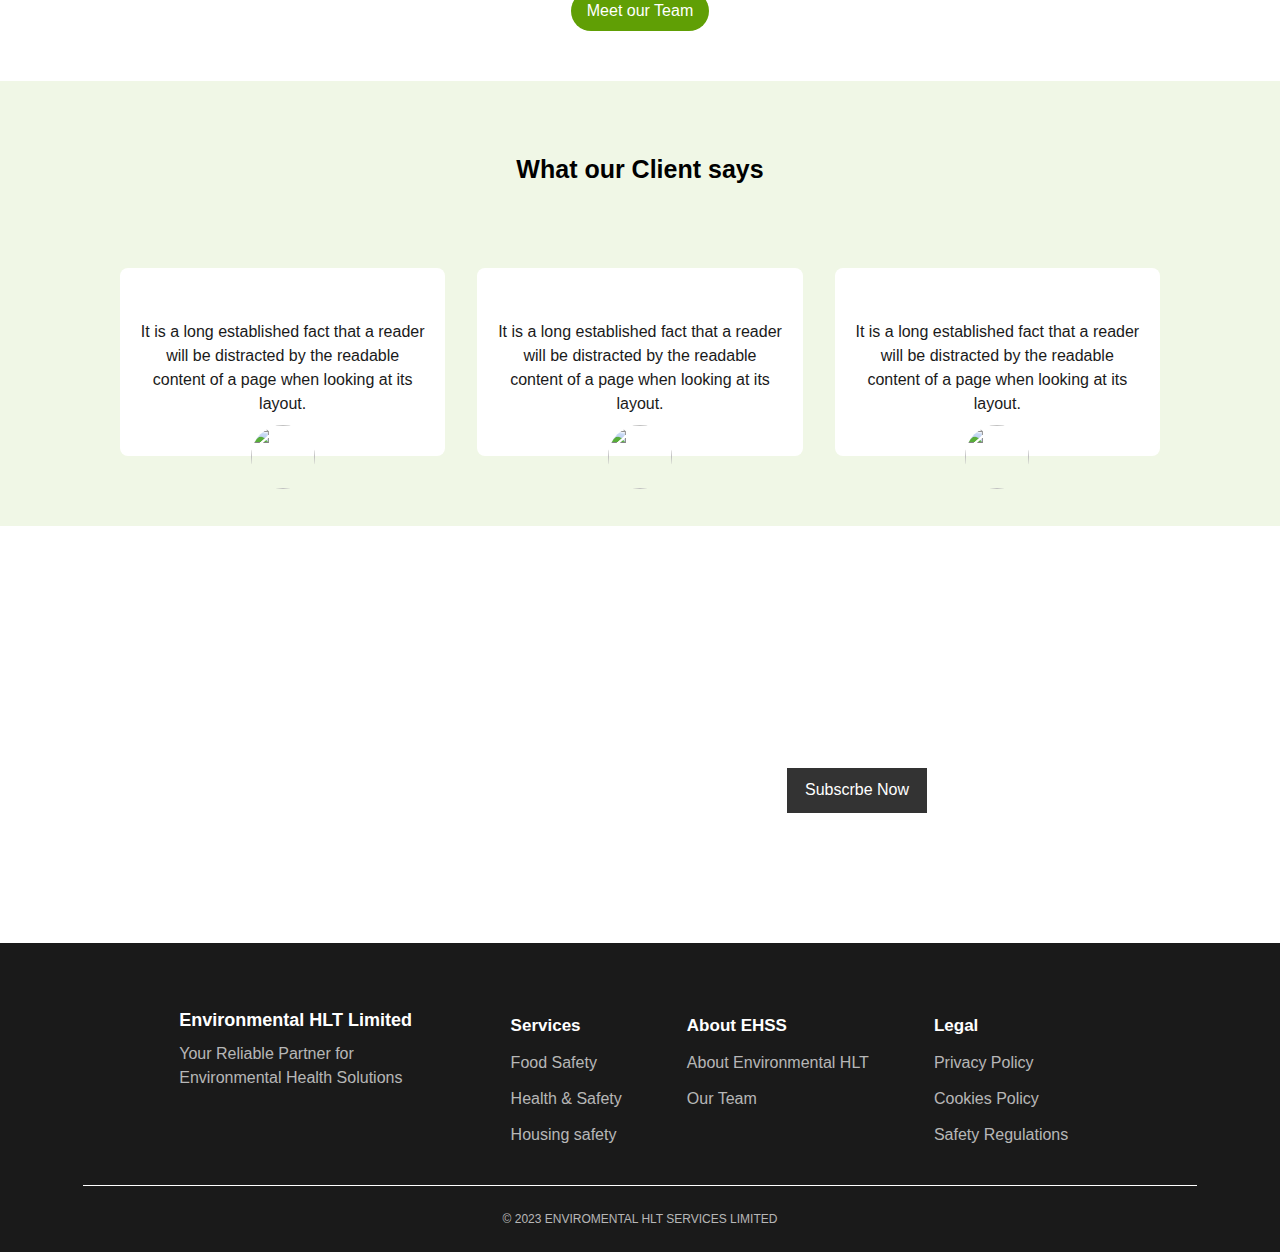
==== commit 52f933f5: "refactoring codebase" ====
--- a/Index.html
+++ b/Index.html
@@ -5,7 +5,7 @@
     <meta http-equiv="X-UA-Compatible" content="IE=edge" />
     <meta name="viewport" content="width=device-width, initial-scale=1.0" />
     <title>ESEL | HTML</title>
-    <link rel="stylesheet" href="assets/css/styles.css" />
+    <link rel="stylesheet" href="assets/css/style.css" />
     <script src="assets/js/index.js"></script>
   </head>
   <body>
@@ -102,9 +102,9 @@
               <div class="service_card_content_wrapper">
                 <div class="service_cardHeader">
                   <h3 class="service_card_header text-primary">Food Safety</h3>
-                  <h3 class="service_card_sub_heading">
+                  <!-- <h3 class="service_card_sub_heading">
                     Protecting Your Business, Safeguarding Public Health
-                  </h3>
+                  </h3> -->
                 </div>
                 <div class="service_cardBody">
                   <div class="service_card_text">
@@ -129,9 +129,9 @@
               <div class="service_card_content_wrapper">
                 <div class="service_cardHeader">
                   <h3 class="service_card_header">Health & Safety</h3>
-                  <h3 class="service_card_sub_heading">
+                  <!-- <h3 class="service_card_sub_heading">
                     Ensuring Safety in Every Aspect of Your Operations
-                  </h3>
+                  </h3> -->
                 </div>
                 <div class="service_cardBody">
                   <div class="service_card_text">
@@ -158,9 +158,9 @@
                   <h3 class="service_card_header text-pink">
                     Housing services
                   </h3>
-                  <h3 class="service_card_sub_heading">
+                  <!-- <h3 class="service_card_sub_heading">
                     Creating Healthier Living Environments
-                  </h3>
+                  </h3> -->
                 </div>
                 <div class="service_cardBody">
                   <div class="service_card_text">
@@ -199,8 +199,7 @@
 
     <section class="project_section">
       <div class="contain">
-        <div class="peoject_action">
-        </div>
+        <div class="peoject_action"></div>
         <div class="project_cards_wrapper">
           <div class="project_card">
             <div class="project_card_img_wrapper">
--- a/assets/css/style.css
+++ b/assets/css/style.css
@@ -0,0 +1,1206 @@
+/* [INDEX PAGE] */
+@import url('https://fonts.cdnfonts.com/css/axiforma');
+
+:root{
+    --primary: #609F05;
+    --primary-deep: #4B7C04;
+    --service-bg: #F0F7E6;
+    --service-tomato-bg: #E89982;
+    --pink2: #d18a75;
+    --black: #333333;
+    --dark: #4d4d4d;}
+
+*{
+    padding: 0;
+    margin: 0;
+    box-sizing: inherit;}
+
+html{
+    scroll-behavior: smooth;
+    font-size: 62.5%;}
+@media (max-width: 400px) {
+    html{
+        font-size: 50%;}}
+
+body{
+    font-family: 'Axiforma', sans-serif;
+    box-sizing: border-box;
+    line-height: 1.5;
+    font-size: 1.6rem;
+    font-weight: 300;
+    color: #1a1a1a;}
+
+button, link, input, textarea{
+    font-family: inherit;}
+button{
+    cursor: pointer;}
+.hide{
+    display: none;}
+.link{
+    color: inherit;
+    text-decoration: none;}
+
+/* utilities */
+.contain{
+    padding: 0 12rem;}
+@media (max-width: 1100px){
+    .contain{
+    padding: 0 9rem;}}
+@media (max-width: 940px){
+    .contain{
+    padding: 0 5rem;}}
+@media (max-width: 750px){
+    .contain{
+    padding: 0 3rem;}}
+@media (max-width: 430px){
+    .contain{
+    padding: 0 1.5rem;}}
+    
+.text-primary{
+    color: var(--primary);}
+.text-pink{
+    color: var(--service-tomato-bg);}
+
+    /* buttons */
+.btn{
+    display: inline-block;
+    padding: .8rem 1.6rem;
+    border-radius: 3.2rem;
+    text-decoration: none;
+    outline: none;
+    border: none;}
+.btn-block{
+    display: block;
+    text-align: center;
+    width: 100%;}
+.btn-square{
+    border-radius: unset;}
+.btn-primary{
+    background-color: var(--primary);
+    color: #fff;
+    transition: all .5s;}
+.btn-primary:hover{
+    background-color: var(--primary-deep);}
+.btn-primary-outline{
+    border: 2px solid var(--primary);
+    background-color: transparent;
+    color: var(--primary);
+    transition: all .4s;}
+.btn-primary-outline:hover{
+    background-color: var(--primary-deep);
+    color: #fff;}
+.btn-light{
+    border: 2px solid white;
+    background-color: #fff;
+    color: #4d4d4d;}
+.btn-light-outline{
+    border: 2px solid white;
+    background: transparent;
+    color: white;
+    transition: all .4s;}
+.btn-light-outline:hover{
+    border: 2px solid white;
+    background-color: #fff;
+    color: #4d4d4d;}
+.btn-dark{
+    border: 2px solid var(--dark);
+    background-color: var(--dark);
+    color: #fff;
+    transition: all .5s;}
+.btn-dark:hover{
+    background-color: var(--black);}
+.btn-dark-outline{
+    border: 2px solid var(--dark);
+    background: transparent;
+    color: var(--dark);
+    transition: all .4s;}
+.btn-dark-outline:hover{
+    border: 2px solid var(--dark);
+    background-color: var(--black);
+    color: #fff;}
+.btn-black{
+    border: 2px solid var(--black);
+    background-color: var(--black);
+    color: #fff;
+    transition: all .5s;}
+.btn-black:hover{
+    background-color: var(--black);}
+.btn-black-outline{
+    border: 2px solid var(--black);
+    background: transparent;
+    color: var(--black);
+    transition: all .4s;}
+.btn-black-outline:hover{
+    border: 2px solid var(--black);
+    background-color: var(--black);
+    color: #fff;}
+.btn-pink{
+    border: 2px solid var(--service-tomato-bg);
+    background-color: var(--service-tomato-bg);
+    color: #fff;
+    transition: all .5s;}
+.btn-pink:hover{
+    background-color: var(--pink2);}
+.btn-pink-outline{
+    border: 2px solid var(--service-tomato-bg);
+    background: transparent;
+    color: var(--service-tomato-bg);
+    transition: all .4s;}
+.btn-pink-outline:hover{
+    border: 2px solid var(--service-tomato-bg);
+    background-color: var(--pink2);
+    color: #fff;}
+
+/* hero + nav*/
+.hero_section{
+    height: 100vh;
+    background-image: url(../Images/hero\ banner.png);
+    position: relative;
+    background-size: cover;
+    background-repeat: no-repeat;
+    background-position: top;}
+@media (max-width: 750px){
+    .hero_section{
+        height: 80vh;
+    }
+}
+.hero_content_wrapper{
+    width: 100%;
+    height: 100%;
+    background-image: url(../Images/hero\ design.png);
+    color: white;}
+.help_display{
+    background: black;
+    text-align: center;
+    padding: 1.7rem 0;}
+
+/* nav */
+.navbar{
+    padding: 2rem 0;
+    display: flex;
+    justify-content: center;
+    align-items: center;}
+@media (max-width: 380px){
+    .navbar{
+        padding: .8rem;}}
+
+.nav_content_wrapper{
+    display: flex;
+    justify-content: space-between;
+    align-items: center;
+    width: 92vw;
+    padding-left: 2.4rem;
+    align-items: center;}
+@media (max-width: 1070px){
+    .nav_content_wrapper{
+        padding-left: 0;}
+    .nav_content_wrapper h3{
+        font-size: 2rem;}}
+@media (max-width: 380px){
+    .nav_content_wrapper{
+        justify-content: flex-end;
+        align-items: flex-end;}
+    .nav_content_wrapper h3{
+        display: none;}}
+
+.nav_action_warapper{
+    display: flex;
+    align-items: center;
+    justify-content: flex-end;
+    gap: 3.2rem;}
+@media (max-width: 1070px){
+    .nav_action_warapper{
+        display: none;}}
+
+.nav_list{
+    display: flex;
+    align-items: center;
+    justify-content: space-between;
+    gap: 3.2rem;
+    list-style: none;}
+.mobile_nav_toogler{
+    display: none;}
+@media (max-width: 1070px){
+    .mobile_nav_toogler{
+        display: block;}}
+
+.mobile_nav_toogler ion-icon{
+    width: 4rem;
+    height: 4rem;}
+
+/* mobile_nav */
+.mobile_nav{
+    position: fixed;
+    top: 0;
+    width: 100vw;
+    height: 100vh;
+    background: #414141d5;
+    z-index: 50;
+    backdrop-filter: blur(10px);
+    color: #fff;}
+.mobile_nav_header{
+    display: flex;
+    justify-content: space-between;
+    align-items: center;
+    font-size: 2.72rem;
+    padding: 1.6rem;
+    background-color: #000;
+    color: #fff;}
+.mobile_nav_closer{
+    display: flex;
+    justify-content: center;
+    align-items: center;}
+.mobile_nav_closer ion-icon{
+    width: 3.52rem;
+    height: 3.52rem;}
+.mobile_nav_list_wrapper{
+    height: 70vh;
+    display: flex;
+    flex-direction: column;
+    justify-content: center;
+    align-items: center;}
+.mobile_nav_list{
+    text-align: center;
+    list-style: none;
+    font-size: 2.08rem;
+    font-weight: 600;}
+.mobile_nav_list li{
+    line-height: 2.3;}
+.mobile_nav_btn{
+    margin-top: 1.92rem;}
+
+.hero_main_content{
+    width: 45%;
+    position: absolute;
+    transform: translate(0%, -30%);
+    top: 50%;
+    left: 6%;}
+@media (max-width: 1200px) {
+    .hero_main_content{
+        width: 50vw;}}
+@media (max-width: 980px){
+    .hero_main_content{
+        width: 85%;
+        text-align: center;
+        padding: 0;}}
+@media (max-width: 680px){
+    .hero_main_content{
+        margin: auto;}}
+@media (max-width: 430px){
+    .hero_main_content{
+        padding-top: 4rem;}}
+@media (max-width: 380px){
+    .hero_main_content{
+        padding-top: 0;}}
+
+.hero_header{
+    font-size: 3.6rem;
+    font-weight: 600;
+    text-transform: uppercase;}
+@media (max-width: 630px){
+    .hero_header{
+    font-size: 2rem}}
+.hero_text{
+    margin: 0 0 1rem;
+    font-size: 2rem;}
+@media (max-width: 630px){
+    .hero_text{
+    margin: 0 0 1rem;
+    font-size: 1.6rem;}}
+
+.hero_btn_wrapper{
+    display: flex;
+    gap: 1rem;}
+@media (max-width: 1200px) {
+    .nav_action_warapper{
+        width: 55vw;}}
+@media (max-width: 980px) {
+    .hero_btn_wrapper{
+        justify-content: center;}}
+@media (max-width: 430px){
+    .hero_btn_wrapper{
+        flex-direction: column;}}
+
+/* service */
+.services_section{
+    background: var(--service-bg);
+    display: flex;
+    padding: 5rem 0;
+    justify-content: center;
+    align-items: center;}
+.services_section_header{
+    text-align: center;
+    font-size: 3rem;}
+@media (max-width: 750px){
+    .services_section_header{
+        font-size: 2rem;
+    }
+}
+.service_text_wrapper{
+    width: 85%;
+    display: flex;
+    flex-direction: column;
+    align-items: center;
+    gap: 2rem;
+    margin: 0 auto 4rem;}
+@media (max-width: 1170px){
+    .service_text_wrapper{
+        width: 95%;}}
+@media (max-width: 1000px){
+    .service_text_wrapper{
+        width: 100%;}}
+
+.service_text{
+    text-align: center;}
+.service_cards_wrapper, .project_cards_wrapper{
+    display: flex;
+    align-items: flex-start;
+    justify-content: space-between;
+    flex-wrap: wrap;
+    gap: 1.5rem;
+    width: 85%;
+    margin: auto;}
+@media (max-width: 1170px){
+    .service_cards_wrapper, .project_cards_wrapper{
+    width: 95%;}}
+@media (max-width: 880px){
+    .service_cards_wrapper, .project_cards_wrapper{
+    justify-content: center;
+    gap: 2.5rem;
+    width: 100%;}}
+
+.service_cards_wrapper::-webkit-scrollbar, .project_cards_wrapper::-webkit-scrollbar{
+    display: none;
+}
+
+.service_card, .project_card{
+    flex: 1;
+    border-radius: 1rem;
+    box-shadow: 0 0 1.2rem .3rem #00000018;
+    overflow: hidden;
+    background: white;}
+@media (max-width: 880px){
+    .service_card, .project_card{
+        flex: 0 0 40%;}}
+@media (max-width: 650px){
+    .service_card, .project_card{
+        flex: 0 0 65%;}}
+@media (max-width: 550px){
+    .service_card, .project_card{
+        flex: 0 0 75%;}}
+@media (max-width: 450px){
+    .service_card, .project_card{
+        flex: 100%;}}
+
+.service_card_img_wrapper{
+    width: 100%;
+    height: 20rem;}
+.service_card_img{
+    width: 100%;
+    height: 100%;
+    object-fit: cover;}
+.service_card_header{
+    font-size: 2rem;
+    line-height: 1.5;}
+.service_card_sub_heading{
+    color: #292828;
+    font-size: 1.4rem;
+    font-weight: 300;}
+
+.service_cardHeader{
+    padding: 2rem;}
+.service_cardBody{
+    padding: 0 2rem 2rem;}
+.service_card_text{
+    margin-bottom: 1.6rem;}
+@media (max-width: 1070px){
+    .service_card_text{
+        font-size: 1.6rem;}}
+
+.service_bottom_area{
+    display: flex;
+    flex-direction: column;
+    justify-content: center;
+    text-align: center;
+    gap: 1rem;
+    margin: 3rem 0;}
+.service_bottom_area a{
+    color: var(--primary);}
+@media (max-width: 380px){
+    .service_bottom_area p{
+        line-height: 1.5;}}
+
+
+/* why_us_section */
+.why_us_section{
+    background-image: url(../Images/why\ choose\ us\ banner.png);
+    background-size: cover;
+    background-repeat: no-repeat;
+    height: 60vh;
+    text-align: center;}
+@media (max-width: 450px){
+    .why_us_section{
+        height: 56vh;}}
+@media (max-width: 399px){
+    .why_us_section{
+        height: 40vh;}}
+
+.why_us_section_content_wrapper{
+    position: relative;
+    top: 50%;
+    transform: translateY(-50%);
+    color: white;}
+@media (max-width: 380px){
+    .why_us_section_content_wrapper small{
+        text-align: center;}}
+
+.why_us_header{
+    font-size: 3rem;}
+.why_us_text{
+    text-align: center;
+    font-size: 1.4rem;
+    padding: 2rem 0;
+    margin: 0 auto 1rem;
+    width: 65%;}
+@media (max-width: 1070px){
+    .why_us_text{
+        width: 80vw;}}
+@media (max-width: 600px){
+    .why_us_text{
+        width: 90vw;}}
+
+
+/* project section */
+.project_section{
+    padding: 5rem 0;}
+.peoject_action{
+    margin-bottom: 3rem;
+    text-align: center;}
+.project_btnWrap{
+    text-align: center;}
+.project_section_header{
+    font-size: 2.5rem;
+    margin: 0 0 2.5rem;
+    color: var(--primary);}
+@media (max-width: 380px){
+    .project_section_header{
+        text-align: center;
+        font-size: 2.4rem;}}
+
+.project_card{
+    border-radius: 1rem;}
+.project_card_img_wrapper{
+    width: 100%;
+    height: 20rem;}
+.project_card_img{
+    width: 100%;
+    height: 100%;
+    object-fit: cover;}
+.project_card_content_wrapper{
+    display: flex;
+    flex-direction: column;
+    gap: .48rem;
+    padding: 2rem;
+    background-color: #fff;}
+.project_card_heading{
+    font-size: 1.7rem;
+    margin-bottom: .8rem;}
+.project_card_link{
+    color: var(--primary);}
+
+
+/* team_section */
+.team_section{
+    padding: 5rem 0;}
+.news_letter_content_wrapper{
+    align-items: center;}
+@media (max-width: 380px){
+    .news_letter_content_wrapper{
+        padding: 1.6rem;}}
+
+.team_section_top_area{
+    width: 60%;
+    display: flex;
+    gap: 1.5rem;
+    flex-direction: column;
+    justify-content: center;
+    align-items: center;
+    margin: auto;}
+@media (max-width: 600px){
+    .team_section_top_area{
+        width: 80%;}}
+
+.team_section_header{
+    font-size: 3rem;
+    color: #000;
+    text-align: center;
+    margin-bottom: .8rem;}
+.team_section_text{
+    text-align: center;
+    line-height: 1.7;}
+@media (max-width: 1070px){
+    .news_letter_text{
+        width: 85%;}}
+
+.team_members_image_wrapper{
+    width: 100%;
+    padding: 4.8rem 0;
+    display: flex;
+    gap: 1rem;
+    overflow-x: scroll;
+    justify-content: center;
+    align-items: flex-end;}
+.team_members_image_wrapper::-webkit-scrollbar{
+    display: none;
+}
+
+.team_img{
+    width: 19.2rem;
+    height: 12.8rem;}
+@media (max-width: 980px){
+    .team_img {
+        width: 17.6rem;
+        height: 11.2rem;}}
+        
+.learge_team_img{
+    width: 24rem;
+    height: 19.2rem;}
+@media (max-width: 980px){
+    .learge_team_img{
+        width: 19.2rem;
+        height: 14.4rem;}}
+
+
+/* review section */
+.review_section{
+    padding: 7rem 0;
+    background: var(--service-bg);}
+.review_section_header{
+    color: #000;
+    text-align: center;
+    font-size: 2.5rem;
+    margin-bottom: 3.2rem;}
+@media (max-width: 380px){
+    .review_section_header{
+        font-size: 2.4rem;}}
+
+.review_cards_wrapper{
+    display: flex;
+    position: relative;
+    justify-content: space-around;
+    gap: 3.2rem;
+    margin: auto;
+    padding: 4.8rem 0 0;}
+@media (max-width: 1070px){
+    .review_cards_wrapper{
+        width: 85%;}}
+@media (max-width: 980px){
+    .review_cards_wrapper{
+        width: 90vw;
+        gap: 1.6rem;}}
+@media (max-width: 870px){
+    .review_cards_wrapper{
+        flex-direction: column;
+        gap: 3.2rem;
+        width: 70vw;
+        padding-top: 0;}}
+@media (max-width: 600px){
+    .review_cards_wrapper{
+        width: 75vw;}}
+@media (max-width: 380px){
+    .review_cards_wrapper{
+        width: 85vw;}}
+
+.review_card{
+    display: flex;
+    flex-direction: column;
+    justify-content: center;
+    align-items: center;
+    text-align: center;
+    gap: 1.12rem;
+    background: white;
+    padding: 4rem 2rem;
+    transition: all .5s;
+    border-radius: .8rem;}
+.review_card:hover{
+    transform: translateY(-5rem);
+    box-shadow: 0 0 1rem .7rem #aaaaaa2a;
+    background: var(--primary);
+    color: white;}
+@media (max-width: 870px){
+    .brand_review_card{
+        margin-top: 0;}}
+
+.review_user_img_wrapper{
+    position: absolute;
+    bottom: -4rem;
+}
+
+.review_user_img{
+    width: 6.4rem;
+    height: 6.4rem;
+    border-radius: 50%;
+    object-fit: cover;}
+
+
+/* news_letter_section */
+.news_letter_section{
+    display: flex;
+    justify-content: center;
+    align-items: center;
+    padding: 7rem 0;}
+.news_letter_content_wrapper{
+    background-image: url(../Images/CTA\ BG.png);
+    background-size: cover;
+    background-repeat: no-repeat;
+    background-position: top;
+    width: 85%;
+    padding: 6rem 5rem;
+    height: auto;
+    border-radius: 1.6rem;
+    display: flex;
+    flex-direction: column;
+    justify-content: center;
+    align-items: center;
+    color: white;}
+@media (max-width: 840px){
+    .news_letter_content_wrapper{
+        padding: 3rem 2rem;}}
+
+.news_letter_form{
+    display: flex;
+    grid-column-gap: .8rem;}
+@media (max-width: 840px){
+    .news_letter_form{
+        flex-direction: column;
+        gap: 1.6rem;
+        width: 90%;}}
+@media (max-width: 380px){
+    .news_letter_form{
+        width: 98%;}}
+
+.newsletter_header{
+    margin: 0 0 2rem;
+    font-size: 2.5rem;}
+@media (max-width: 840px){
+    .newsletter_header{
+        text-align: center;}}
+@media (max-width: 380px){
+    .newsletter_header{
+        font-size: 27.2px;}}
+
+.news_letter_text{
+    width: 70%;
+    text-align: center;
+    font-size: small;
+    margin-bottom: 1.6rem;}
+@media (max-width: 980px){
+    .news_letter_text{
+        width: 90%;}}
+@media (max-width: 380px){
+    .news_letter_text{
+        width: 100%;}}
+
+.news_letter_input{
+    padding: 1.4rem 1.5rem;
+    border: .1rem solid white;
+    outline: none;
+    border-radius: .32rem;
+    background-color: transparent;
+    color: white;}
+.news_letter_input::placeholder{
+    color: white;}
+.news_letter_btn{
+    background: black;
+    color: white;
+    padding: .96rem 2.4rem;
+    font-size: 1.76rem;
+    border: none;
+    outline: none;
+    border-radius: .32rem;}
+
+
+/* footer */
+.footer{
+    padding-top: 6.4rem;
+    background: #1a1a1a;
+    color: #ffffffb2;
+    display: flex;
+    flex-direction: column;
+    justify-content: center;
+    align-items: center;}
+.footer_content_wrapper{
+    display: flex;
+    justify-content: space-between;
+    gap: 3.2rem;
+    width: 87%;
+    padding: 0 9.6rem 3.2rem;
+    border-bottom: 1px solid white;}
+@media (max-width: 1070px){
+    .footer_content_wrapper{
+        padding: 0;
+        padding-bottom: 2.4rem;}}
+@media (max-width: 900px){
+    .footer_content_wrapper{
+        flex-wrap: wrap;}}
+
+.footer_diff{
+    width: 30%;
+    display: flex;
+    flex-direction: column;
+    gap: .8rem;}
+@media (max-width: 900px){
+    .footer_diff{
+        width: 100%;}}
+
+.brand_name{
+    color: #fff;
+    font-size: 1.8rem;}
+.footer_list_wrapper{
+    display: flex;
+    justify-content: space-around;
+    width: 70%;}
+@media (max-width: 900px){
+    .footer_list_wrapper{
+        justify-content: space-between;
+        width: 100%;}}
+@media (max-width: 600px){
+    .footer_list_wrapper{
+        flex-wrap: wrap;
+        gap: 2rem;}}
+@media (max-width: 445px){
+    .footer_list_wrapper{
+        width: 100%;}}
+
+.footer_list{
+    list-style: none;}
+@media (max-width: 600px){
+    .footer_list{
+        width: calc(95% / 2);}}
+
+.footer_list li{
+    padding: .6rem 0;}
+.footer_list li:first-child{
+    color: #fff;
+    font-weight: 600;
+    font-size: 1.7rem;}
+.copyright{
+    font-size: 1.2rem;
+    text-align: center;
+    padding: 2.4rem 0;}
+@media (max-width: 380px){
+    .copyright{
+        width: 90%;
+        font-size: 1.6rem;
+        line-height: 1.5;}}
+
+
+/* [ABOUT PAGE] */
+.about_hero_section{
+    width: 100%;
+    height: 57vh;
+    background-image: url(../Images/about\ hero.png);
+    background-size: cover;
+    background-repeat: no-repeat;
+    background-position: top;}
+@media (max-width: 750px){
+    .about_hero_section{
+        height: 45vh;}}
+/* @media (max-width: 450px){
+    .about_hero_section{
+        height: 40vh;}} */
+
+.about_hero_main_content{
+    width: 100%;
+    display: flex;
+    flex-direction: column;
+    justify-content: center;
+    align-items: center;
+    transform: translateY(20%);
+    padding: 3rem 0;}
+
+/* intro_section */
+.intro_section{
+    padding: 6.4rem 0;}
+@media (max-width: 450px){
+    .intro_section{
+        padding-top: 3.2rem;}}
+.intro_content_wrappper{
+    margin: 0 auto 0;
+    display: flex;
+    gap: 2rem;}
+@media (max-width: 785px){
+    .intro_content_wrappper{
+        display: block;}}
+
+.intro_img_wrapper{
+    background: url(../images/team/ceo.jpeg);
+    background-size: cover;
+    width: 40%;
+    height: 40rem;}
+@media (max-width: 985px){
+    .intro_img_wrapper{
+        margin-bottom: 1rem;
+        width: 100%;
+        height: 30rem;}}
+@media (max-width: 785px){
+    .intro_img_wrapper{
+        width: 50%;
+        background-size: fill;}}
+
+.intro_img{
+    object-fit: cover;
+    width: 100%;
+    height: 100%;}
+.intro_text_contnet_div{
+    flex: 0 0 60%;
+    padding: 0 0 2.4rem;}
+
+.intro_header{
+    font-size: 2.4rem;
+    margin-bottom: .96rem;
+    color: var(--primary);}
+/* @media (max-width: 985px){
+    .intro_header{
+        text-align: center;}} */
+@media (max-width: 450px){
+    .intro_header{
+        font-size: 1.76rem;}}
+
+/* mission_section */
+.mission_section{
+    min-height: 45vh;
+    display: flex;
+    justify-content: center;
+    align-items: center;
+    padding: 8rem 0;
+    background: #F0F7E6;}
+.mission_content_wrapper{
+    display: grid;
+    grid-template-columns: repeat(3, 1fr);
+    width: 70vw;
+    gap: 3.2rem;}
+@media (max-width: 1070px){
+    .mission_content_wrapper{
+        width: 80vw;}}
+@media (max-width: 980px){
+    .mission_content_wrapper{
+        width: 85vw;}}
+@media (max-width: 870px){
+    .mission_content_wrapper{
+        width: 95vw;}}
+@media (max-width: 780px){
+    .mission_content_wrapper{
+        grid-template-columns: repeat(1, 1fr);
+        width: 70vw;}}
+@media (max-width: 680px){
+    .mission_content_wrapper{
+        gap: 4rem;}}
+@media (max-width: 580px){
+    .mission_content_wrapper{
+        width: 75vw;}}
+@media (max-width: 500px){
+    .mission_content_wrapper{
+        width: 80vw;}}
+@media (max-width: 450px){
+    .mission_content_wrapper{
+        width: 90vw;}}
+
+.mission_card{
+    text-align: center;}
+.mission_header{
+    font-size: 2.4rem;
+    margin-bottom: .8rem;
+    color: var(--primary);}
+
+/* about_team_section */
+.about_team_section{
+    padding: 4rem 0;}
+.about_team_header{
+    text-align: center;
+    font-size: 2.5rem;
+    margin-bottom: 1.6rem;
+    color: var(--primary);}
+@media (max-width: 450px){
+    .about_team_header{
+        font-size: 2.4rem;}}
+
+.about_team_card{
+    display: flex;
+    width: 80%;
+    margin: 0 auto 0;
+    box-shadow: 0 0 1rem .5rem #33333315;
+    margin-top: 4.8rem;}
+@media (max-width: 1126px){
+    .about_team_card{
+        width: 90%;}}
+@media (max-width: 985px){
+    .about_team_card{
+        display: block;}}
+
+.about_team_img_area{
+    background-image: url(../Images/office\ sm.png);
+    width: 40%;
+    position: relative;
+    background-size: cover;
+    background-repeat: no-repeat;}
+@media (max-width: 985px){
+    .about_team_img_area{
+        width: 100%;
+        background-size: fill;
+        height: 30rem;}}
+
+.about_team_img_content_wrapper{
+    position: absolute;
+    bottom: 2rem;
+    left: 2rem;
+    background: rgba(0, 0, 0, 0.158);}
+.about_team_img_content_box{
+    background: var(--primary);
+    padding: 1rem;
+    border-radius: .4rem;
+    color: white;
+
+    display: flex;
+    flex-direction: column;}
+.about_team_img_content_box h3{
+    font-size: 1.7rem;}
+.about_team_img_content_box p{
+    font-size: 1.4rem;}
+.about_team_text_wrapper{
+    flex: 0 0 60%;
+    align-self: center;
+    padding: 2rem;
+    line-height: 1.4;}
+@media (max-width: 780px){
+    .about_team_text_wrapper{
+        padding: 0 0.2rem;
+        padding-bottom: 0.7rem;}}
+@media (max-width: 620px){
+    .about_team_text_wrapper{
+        padding: 0 0.32rem;
+        padding-bottom: 1.12rem;}}
+@media (max-width: 450px){
+    .about_team_text_wrapper{
+        font-size: 1.6rem;}}
+
+.about_team_text{
+    padding-bottom: 0.48rem;}
+.about_team_member_card_wrapper{
+    width: 80%;
+    display: grid;
+    grid-template-columns: repeat(4, 1fr);
+    gap: 2rem;
+    margin: 0 auto 5rem;}
+@media (max-width: 780px){
+    .about_team_member_card_wrapper{
+        grid-template-columns: repeat(2, 1fr);
+        width: 80vw;}}
+@media (max-width: 620px){
+    .accredition_logo_wrapper{
+        flex-direction: column;
+        padding: 5.12rem 0;}}
+
+.team_member_card{
+    display: flex;
+    flex-direction: column;
+    justify-content: center;
+    align-items: center;
+    gap: 1.3rem;
+    text-align: center;}
+.team_member_card_img{
+    width: 10rem;
+    height: 10rem;
+    border-radius: 50%;
+    object-fit: cover;}
+.relationship_text_wrapper{
+    margin: 0 auto;
+    width: 80%;}
+
+
+.relationship_text{
+    text-align: center;}
+@media (max-width: 450px){
+    .relationship_text{
+        font-size: 1.6rem;}}
+
+.accreditation_section{
+    padding: 3rem 0;
+    text-align: center;}
+.accredition_header{
+    font-size: 3rem;
+    color: var(--primary);}
+@media (max-width: 450px){
+    .accredition_header{
+        font-size: 2.6rem;}}
+
+.accredition_logo_wrapper{
+    display: flex;
+    justify-content: space-around;
+    width: 55vw;
+    margin: 0 auto;
+    align-items: center;
+    max-width: 95%;}
+
+.accredition_logo{
+    max-width: 100%;}
+
+
+/* [RESOURCES PAGE] */
+.service_intro_wrap{
+    display: flex;
+    padding: 8rem 0;
+    gap: 1rem;}
+@media (max-width: 950px){
+    .service_intro_wrap{
+        display: flex;
+        flex-direction: column;
+        justify-content: center;
+        align-items: center;
+        text-align: center;}}
+
+.service_intro_header{
+    color: var(--primary);
+    font-size: 3rem;}
+.service_intro_text_warapper{
+    width: 80%;}
+@media (max-width: 1000px){
+    .service_intro_text_warapper{
+        width: 90%;}}
+@media (max-width: 540px){
+    .service_intro_text_warapper{
+        width: 95vw;}}
+
+.service_intro_text_warapper p{
+    font-size: 1.8rem;}
+@media (max-width: 540px){
+    .service_intro_text_warapper p{
+        font-size: 1.92rem;}}
+
+/* services */
+.service_section, .health_and_safety_section{
+    padding: 8rem 0;
+}
+.service_section{
+    background: #F7FFEC;}
+.health_and_safety_section{
+    background: #FFEBE5;}
+
+.service_header{
+    padding: 1.6rem 0;
+    font-size: 3rem;}
+@media (max-width: 540px){
+    .services_header{
+        font-size: 2.4rem;}}
+
+.housing_section{
+    background-color: #fff;}
+.check_icon{
+    width: 1.92rem;
+    height: 1.92rem;}
+.health_icon{
+    fill: black;}
+.housing_content_wrapper, .service_content_wrapper{
+    display: flex;
+    align-items: center;
+    gap: 3rem;
+    margin: 0 auto;}
+@media (max-width: 900px){
+    .housing_content_wrapper{
+        width: 80%;
+        flex-direction: column-reverse;}}
+@media (max-width: 900px){
+    .service_content_wrapper{
+        width: 80%;
+        flex-direction: column;}}
+@media (max-width: 650px){
+    .housing_content_wrapper, .service_content_wrapper{
+        width: 100%;}}
+
+.service_image_area, .housing_image_area, .health_image_area, .workers_image_area{
+    flex: 1;
+    height: 65vh;
+    position: relative;
+    border-radius: 0.64rem;}
+@media (max-width: 940px){
+    .service_image_area, .housing_image_area, .health_image_area, .workers_image_area{
+        height: 20rem;}}
+
+.service_image_area img, .housing_image_area img, .health_image_area img, .workers_image_area img{
+    object-fit: cover;
+    width: 100%;
+    height: 100%;}
+
+
+.housing_image_content_wrapper{
+    display: flex;
+    justify-content: flex-end;
+    align-items: flex-end;
+    width: 100%;
+    height: 100%;}
+@media (max-width: 940px){
+    .housing_image_content_wrapper{
+        justify-content: flex-start;}}
+
+.service_image_content_wrapper{
+    display: flex;
+    justify-content: flex-start;
+    align-items: flex-end;
+    width: 100%;
+    height: 100%;}
+@media (max-width: 940px){
+    .service_image_content_wrapper{
+        height: 50vh;}}
+@media (max-width: 540px){
+    .service_image_content_wrapper{
+        height: 45vh;}}
+
+.service_img_text_box{
+    background-color: var(--primary);
+    position: absolute;
+    bottom: 2rem;
+    left: 2rem;
+    width: 65%;
+    padding: 1.1rem;
+    border-top-right-radius: 1rem;
+    border-bottom-right-radius: 1rem;
+    color: white;}
+@media (max-width: 540px){
+    .service_img_text_box{
+        width: 90%;
+        font-size: 1.6rem;}}
+
+.health_img_text_box{
+    background: tomato;
+    color: white;}
+
+.service_image_content_wrapper{
+    width: 100%;
+    height: 100%;
+    background-color: rgba(0, 0, 0, 0.253);}
+@media (max-width: 400px) {
+    .service_image_content_wrapper{
+        height: 35vh;}}
+
+.service_text_content_area{
+    display: flex;
+    flex: 1;
+    flex-direction: column;
+    gap: 1.92rem;
+    width: 38vw;}
+@media (max-width: 940px){
+    .service_text_content_area{
+        width: 100%;}}
+
+.health_tect_content_area{
+    flex: 1;
+    padding-right: 3.2rem;}
+.resources_service_text, .housing_text{
+    line-height: 1.7;}
+.services_list{
+    list-style: none;}
+.services_list li{
+    line-height: 2.4;
+    display: flex;
+    align-items: center;
+    gap: 1rem;}
